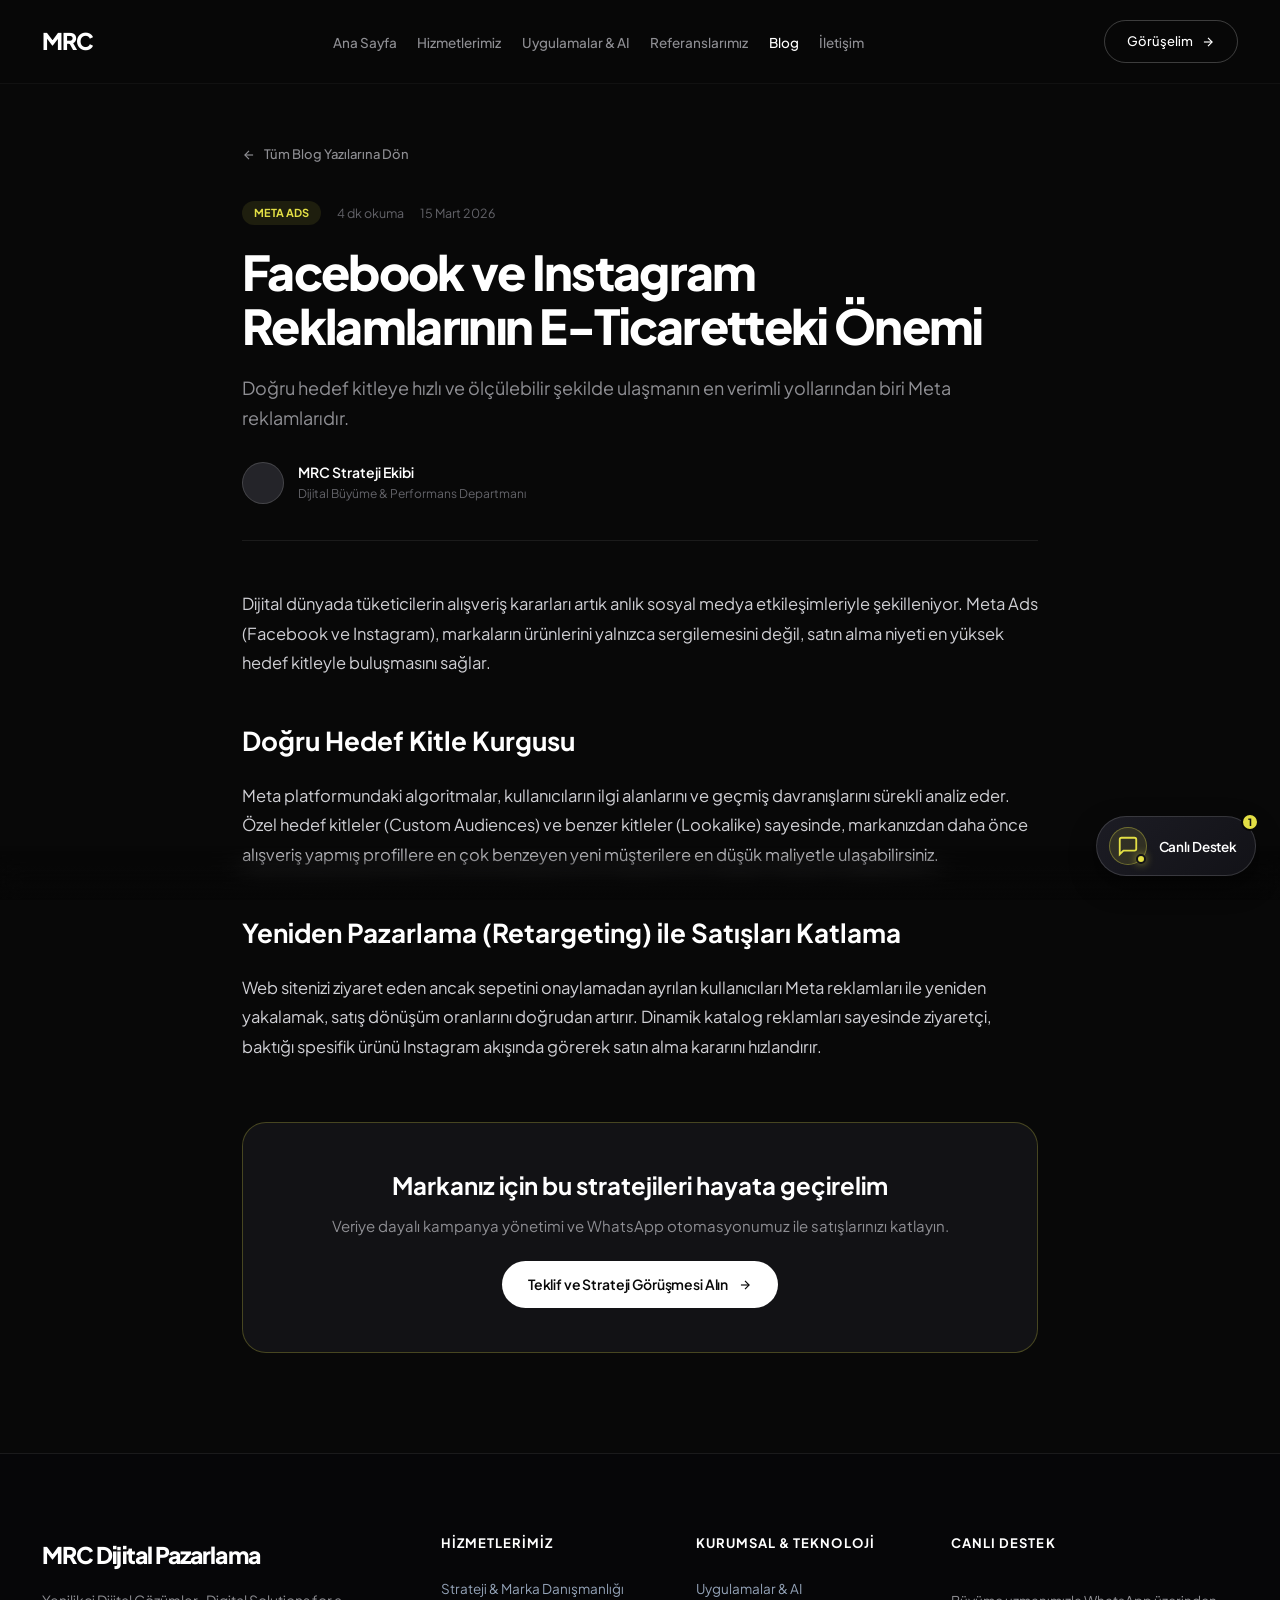
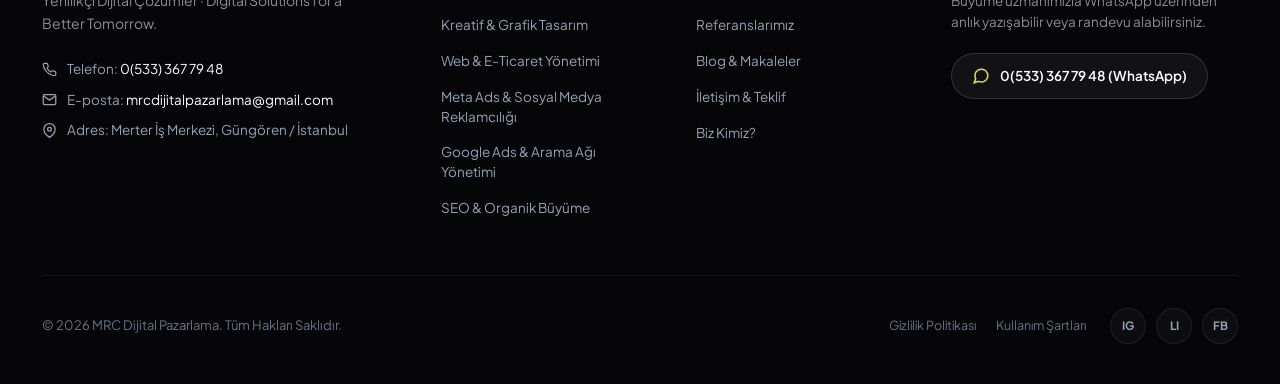
==== blog-detay.html @ 801fc0c1 "chore: publish agency preview build" ====
<!DOCTYPE html>
<html lang="tr">
<head>
  <meta charset="UTF-8">
  <meta name="viewport" content="width=device-width, initial-scale=1.0">
  <title>Blog Detay | MRC Dijital Pazarlama</title>
  <meta name="description" content="MRC Dijital Pazarlama uzman analizleri ve rehberi.">
  <link rel="icon" href="https://cdn.qukasoft.com/f/412761/cG96WmFtNG0vcUp3ZUdFOVU1NG5hQT09/l/favicon-4091739-sw50sh50.webp">

  <!-- Google Fonts -->
  <link rel="preconnect" href="https://fonts.googleapis.com">
  <link rel="preconnect" href="https://fonts.gstatic.com" crossorigin>
  <link href="https://fonts.googleapis.com/css2?family=Plus+Jakarta+Sans:wght@300;400;500;600;700;800&family=Space+Grotesk:wght@500;600;700&display=swap" rel="stylesheet">

  <script type="module" crossorigin src="./assets/data-store-DvxqMFlW.js"></script>
  <script type="module" crossorigin src="./assets/chat-widget-3o8VH0E1.js"></script>
  <link rel="stylesheet" crossorigin href="./assets/chat-widget-BWJwFEwq.css">
</head>
<body>

  <!-- Header -->
  <header class="site-header" id="header">
    <div class="header-container">
      <a href="./index.html" class="brand-logo">
        <span class="logo-text">MRC</span>
      </a>

      <nav class="nav-menu">
        <ul class="nav-list">
          <li><a href="./index.html" class="nav-link">Ana Sayfa</a></li>
          <li><a href="./hizmetler.html" class="nav-link">Hizmetlerimiz</a></li>
          <li><a href="./uygulamalar.html" class="nav-link">Uygulamalar & AI</a></li>
          <li><a href="./referanslar.html" class="nav-link">Referanslarımız</a></li>
          <li><a href="./blog.html" class="nav-link active">Blog</a></li>
          <li><a href="./iletisim.html" class="nav-link">İletişim</a></li>
        </ul>
      </nav>

      <div class="header-actions">
        <a href="./iletisim.html" class="btn-pill-outline">
          <span>Görüşelim</span>
          <svg class="icon-arrow" width="14" height="14" viewBox="0 0 24 24" fill="none" stroke="currentColor" stroke-width="2">
            <line x1="5" y1="12" x2="19" y2="12"></line>
            <polyline points="12 5 19 12 12 19"></polyline>
          </svg>
        </a>

        <button class="mobile-toggle-btn" id="mobileToggleBtn" aria-label="Menü">
          <span></span><span></span>
        </button>
      </div>
    </div>

    <!-- Mobile Drawer -->
    <div class="mobile-nav-drawer" id="mobileDrawer">
      <ul class="mobile-nav-list">
        <li><a href="./index.html" class="mobile-nav-link">Ana Sayfa</a></li>
        <li><a href="./hizmetler.html" class="mobile-nav-link">Hizmetlerimiz</a></li>
        <li><a href="./uygulamalar.html" class="mobile-nav-link">Uygulamalar & AI</a></li>
        <li><a href="./referanslar.html" class="mobile-nav-link">Referanslarımız</a></li>
        <li><a href="./blog.html" class="mobile-nav-link active">Blog</a></li>
        <li><a href="./iletisim.html" class="mobile-nav-link">İletişim</a></li>
      </ul>
      <div class="mobile-drawer-footer">
        <a href="tel:+905333677948" class="btn-pill-solid w-full">0(533) 367 79 48</a>
      </div>
    </div>
  </header>

  <main>
    <article class="blog-detail-article">
      <div class="site-container narrow">
        <a href="./blog.html" class="back-link">
          <svg width="14" height="14" viewBox="0 0 24 24" fill="none" stroke="currentColor" stroke-width="2">
            <line x1="19" y1="12" x2="5" y2="12"></line>
            <polyline points="12 19 5 12 12 5"></polyline>
          </svg>
          <span>Tüm Blog Yazılarına Dön</span>
        </a>

        <div class="article-header">
          <div class="article-meta-top">
            <span class="article-category-badge" id="artCategory">Kategori</span>
            <span class="article-read-time" id="artReadTime">5 dk okuma</span>
            <span class="article-date" id="artDate">Tarih</span>
          </div>

          <h1 class="article-title" id="artTitle">Makale Başlığı Yükleniyor...</h1>
          <p class="article-lead" id="artSummary"></p>

          <div class="article-author-bar">
            <div class="author-avatar av-user-2"></div>
            <div>
              <div class="author-name" id="artAuthor">MRC Ekibi</div>
              <div class="author-role">Dijital Büyüme & Performans Departmanı</div>
            </div>
          </div>
        </div>

        <div class="article-body-content" id="artContent">
          <!-- Populated from DataStore -->
        </div>

        <div class="article-footer-cta">
          <h3>Markanız için bu stratejileri hayata geçirelim</h3>
          <p>Veriye dayalı kampanya yönetimi ve WhatsApp otomasyonumuz ile satışlarınızı katlayın.</p>
          <a href="./iletisim.html" class="btn-pill-solid">
            <span>Teklif ve Strateji Görüşmesi Alın</span>
            <svg class="icon-arrow" width="14" height="14" viewBox="0 0 24 24" fill="none" stroke="currentColor" stroke-width="2">
              <line x1="5" y1="12" x2="19" y2="12"></line>
              <polyline points="12 5 19 12 12 19"></polyline>
            </svg>
          </a>
        </div>
      </div>
    </article>
  </main>

  <!-- Footer -->
  <footer class="site-footer">
    <div class="site-container">
      <div class="footer-top-row">
        <div class="footer-brand">
          <div class="footer-logo">MRC</div>
          <p class="footer-tagline">Yenilikçi Dijital Çözümler · Digital Solutions for a Better Tomorrow.</p>
        </div>

        <ul class="footer-nav">
          <li><a href="./index.html">Ana Sayfa</a></li>
          <li><a href="./hizmetler.html">Hizmetlerimiz</a></li>
          <li><a href="./referanslar.html">Referanslar</a></li>
          <li><a href="./blog.html">Blog</a></li>
          <li><a href="./iletisim.html">İletişim</a></li>
        </ul>

        <div class="footer-socials">
          <a href="mailto:mrcdijitalpazarlama@gmail.com" class="social-icon" aria-label="E-Posta">
            <svg width="15" height="15" viewBox="0 0 24 24" fill="none" stroke="currentColor" stroke-width="2">
              <path d="M4 4h16c1.1 0 2 .9 2 2v12c0 1.1-.9 2-2 2H4c-1.1 0-2-.9-2-2V6c0-1.1.9-2 2-2z"></path>
              <polyline points="22,6 12,13 2,6"></polyline>
            </svg>
          </a>
          <a href="https://api.whatsapp.com/send/?phone=905333677948" target="_blank" rel="noopener" class="social-icon" aria-label="WhatsApp">
            <svg width="15" height="15" viewBox="0 0 24 24" fill="currentColor">
              <path d="M12.04 2c-5.46 0-9.91 4.45-9.91 9.91 0 1.75.46 3.45 1.32 4.95L2.05 22l5.25-1.38c1.45.79 3.08 1.21 4.74 1.21 5.46 0 9.91-4.45 9.91-9.91 0-2.65-1.03-5.14-2.9-7.01A9.816 9.816 0 0 0 12.04 2m.01 1.67c2.2 0 4.26.86 5.82 2.42a8.196 8.196 0 0 1 2.41 5.83c0 4.54-3.7 8.24-8.24 8.24-1.48 0-2.93-.4-4.2-1.15l-.3-.18-3.12.82.83-3.04-.2-.31a8.19 8.19 0 0 1-1.26-4.38c0-4.54 3.7-8.24 8.24-8.24m4.52 11.66c-.25-.13-1.47-.72-1.7-.81-.23-.08-.39-.13-.56.13-.17.25-.64.81-.79.97-.14.17-.29.19-.54.06-.25-.13-1.06-.39-2.02-1.25-.75-.67-1.26-1.5-1.4-1.75-.15-.25-.02-.39.11-.51.11-.11.25-.29.37-.44.13-.14.17-.25.25-.42.08-.17.04-.31-.02-.44-.06-.13-.56-1.35-.77-1.85-.2-.49-.41-.42-.56-.43h-.48c-.17 0-.44.06-.67.31-.23.25-.88.86-.88 2.1 0 1.24.9 2.44 1.03 2.61.13.17 1.77 2.71 4.3 3.8.6.26 1.07.42 1.44.54.61.19 1.16.17 1.6.1 1.48-.22 2.38-1.52 2.38-2.61 0-1.1-.9-2.18-1.02-2.31"/>
            </svg>
          </a>
        </div>
      </div>

      <div class="footer-bottom-row">
        <div class="footer-copyright">
          © 2026 MRC Dijital Pazarlama. Tüm Hakları Saklıdır.
        </div>
        <div class="footer-legal">
          <a href="./sayfa.html?s=gizlilik-politikasi">Gizlilik Politikası</a>
          <a href="./sayfa.html?s=kullanim-kosullari">Kullanım Koşulları</a>
          <a href="./sayfa.html?s=kvkk-aydinlatma">KVKK Aydınlatma</a>
        </div>
      </div>
    </div>
  </footer>

</body>
</html>
---- assets/chat-widget-BWJwFEwq.css ----
:root{--bg-black:#080808;--bg-surface:#0e0e11;--bg-card:#121215;--bg-card-hover:#16161a;--border-subtle:#ffffff14;--border-card:#ffffff12;--border-hover:#ffffff38;--text-pure:#fff;--text-primary:#f2f2f5;--text-muted:#8e8e93;--text-dim:#636369;--text-kicker:#7d7d85;--accent-yellow:#e3df45;--accent-whatsapp:#e3df45;--font-main:"Plus Jakarta Sans", -apple-system, BlinkMacSystemFont, "Segoe UI", Roboto, sans-serif;--font-mono:"Space Grotesk", monospace;--container-max:1260px;--container-pad:32px;--header-height:84px}*,:before,:after{box-sizing:border-box;margin:0;padding:0}html{font-family:var(--font-main);background-color:var(--bg-black);color:var(--text-primary);scroll-behavior:smooth;-webkit-font-smoothing:antialiased;-moz-osx-font-smoothing:grayscale;font-size:16px;line-height:1.5}[id]{scroll-margin-top:calc(var(--header-height) + 28px)}body{background-color:var(--bg-black);min-height:100vh;overflow-x:hidden}img,svg{max-width:100%;display:block}a{color:inherit;text-decoration:none;transition:color .2s,opacity .2s,border-color .2s}button{cursor:pointer;background:0 0;border:none;font-family:inherit}ul,ol{list-style:none}.site-container{width:100%;max-width:var(--container-max);padding-left:var(--container-pad);padding-right:var(--container-pad);margin-left:auto;margin-right:auto}.site-container.narrow{max-width:860px}.section{padding-top:100px;padding-bottom:100px;position:relative}.section-kicker{letter-spacing:.15em;text-transform:uppercase;color:var(--text-kicker);margin-bottom:16px;font-size:11px;font-weight:700;display:block}.section-title{letter-spacing:-.035em;color:var(--text-pure);font-size:52px;font-weight:700;line-height:1.06}.section-head-split{justify-content:space-between;align-items:flex-start;gap:48px;margin-bottom:56px;display:flex}.section-head-split .head-left{flex:1;max-width:620px}.section-head-split .head-right{flex-direction:column;flex:0 0 380px;align-items:flex-start;gap:20px;display:flex}.section-head-split .head-right.align-end{text-align:right;align-items:flex-end}.head-description{color:var(--text-muted);font-size:15px;line-height:1.65}.btn-pill-solid{background-color:var(--text-pure);color:var(--bg-black);letter-spacing:-.01em;border-radius:999px;align-items:center;gap:10px;padding:13px 26px;font-size:14px;font-weight:600;transition:transform .2s,background-color .2s,box-shadow .2s;display:inline-flex}.btn-pill-solid:hover{background-color:#e5e5e8;transform:translateY(-1px)}.btn-pill-outline{border:1px solid var(--border-hover);color:var(--text-pure);background-color:#0000;border-radius:999px;align-items:center;gap:8px;padding:11px 22px;font-size:13px;font-weight:500;transition:border-color .2s,background-color .2s,color .2s;display:inline-flex}.btn-pill-outline:hover,.btn-pill-outline.active{border-color:var(--text-pure);background-color:#ffffff0f}.btn-pill-outline.btn-sm{padding:9px 18px;font-size:12.5px}.w-full{justify-content:center;width:100%}.icon-arrow{transition:transform .2s}.btn-pill-solid:hover .icon-arrow,.btn-pill-outline:hover .icon-arrow{transform:translate(3px)}.slider-arrows{gap:10px;display:flex}.btn-arrow{border:1px solid var(--border-subtle);width:38px;height:38px;color:var(--text-primary);background-color:#ffffff05;border-radius:50%;justify-content:center;align-items:center;transition:border-color .2s,background-color .2s;display:flex}.btn-arrow:hover{border-color:var(--border-hover);background-color:#ffffff14}.site-header{z-index:1000;height:var(--header-height);-webkit-backdrop-filter:blur(14px);background-color:#080808d9;border-bottom:1px solid #ffffff0a;align-items:center;display:flex;position:fixed;top:0;left:0;right:0}.header-container{width:100%;max-width:var(--container-max);padding:0 var(--container-pad);justify-content:space-between;align-items:center;gap:20px;margin:0 auto;display:flex}.brand-logo{flex-shrink:0;align-items:center;display:flex}.logo-text{letter-spacing:-.04em;color:var(--text-pure);white-space:nowrap;font-size:23px;font-weight:800}.nav-menu{flex-shrink:1;align-items:center;min-width:0;display:flex}.nav-list{flex-wrap:nowrap;align-items:center;gap:clamp(12px,1.6vw,28px);margin:0;padding:0;list-style:none;display:flex}.nav-link{color:var(--text-muted);white-space:nowrap;align-items:center;font-size:13.5px;font-weight:500;line-height:1.2;transition:color .2s;display:inline-flex}.nav-link:hover,.nav-link.active{color:var(--text-pure)}.header-actions{white-space:nowrap;flex-shrink:0;align-items:center;gap:14px;display:flex}.admin-quick-badge{color:var(--accent-yellow);letter-spacing:.02em;background-color:#e3df4514;border:1px solid #e3df4540;border-radius:999px;align-items:center;gap:6px;padding:8px 14px;font-size:12px;font-weight:600;transition:all .2s;display:inline-flex}.admin-quick-badge:hover{background-color:var(--accent-yellow);color:#111;transform:translateY(-1px)}.admin-footer-link{font-weight:600;color:var(--accent-yellow)!important}.mobile-toggle-btn{flex-direction:column;gap:5px;width:32px;height:32px;padding:6px 4px;display:none}.mobile-toggle-btn span{background-color:var(--text-pure);border-radius:2px;width:100%;height:2px;transition:transform .2s}.mobile-nav-drawer{top:var(--header-height);border-bottom:1px solid var(--border-subtle);padding:24px var(--container-pad) 32px;background-color:#0c0c0f;display:none;position:fixed;left:0;right:0}.mobile-nav-drawer.open{display:block}.mobile-nav-list{flex-direction:column;gap:18px;margin-bottom:24px;display:flex}.mobile-nav-link{color:var(--text-primary);font-size:16px;font-weight:500}.text-accent{color:var(--accent-yellow)!important}.subpage-hero{margin-top:var(--header-height);border-bottom:1px solid var(--border-subtle);background:radial-gradient(circle at 100% 0,#e3df450a,#0000 30%),linear-gradient(#09090b 0%,#080808 100%);padding-top:80px;padding-bottom:60px}.subpage-title{letter-spacing:-.035em;color:var(--text-pure);margin-bottom:20px;font-size:64px;font-weight:700;line-height:1.05}.subpage-lead{color:var(--text-muted);max-width:680px;font-size:18px;line-height:1.65}.hero-section{min-height:calc(100vh - var(--header-height));margin-top:var(--header-height);align-items:center;padding-top:60px;padding-bottom:80px;display:flex;position:relative;overflow:hidden}.hero-grid{grid-template-columns:1.15fr 1fr;align-items:center;gap:40px;width:100%;display:grid}.hero-content{z-index:5;max-width:580px;position:relative}.hero-headline{letter-spacing:-.04em;color:var(--text-pure);margin-bottom:24px;font-size:82px;font-weight:700;line-height:1.01}.headline-bold{font-weight:800}.hero-description{color:var(--text-muted);max-width:480px;margin-bottom:34px;font-size:16px;line-height:1.68}.hero-actions{flex-wrap:wrap;align-items:center;gap:16px;margin-bottom:44px;display:flex}.hero-trust{align-items:center;gap:16px;display:flex}.trust-avatars{align-items:center;display:flex}.avatar{border:2px solid var(--bg-black);background-color:#242429;background-position:50%;background-size:cover;border-radius:50%;width:32px;height:32px;margin-right:-8px}.av-1{background-image:url(https://images.unsplash.com/photo-1534528741775-53994a69daeb?w=100&auto=format&fit=crop&q=80)}.av-2{background-image:url(https://images.unsplash.com/photo-1507003211169-0a1dd7228f2d?w=100&auto=format&fit=crop&q=80)}.av-3{background-image:url(https://images.unsplash.com/photo-1517841905240-472988babdf9?w=100&auto=format&fit=crop&q=80)}.av-count{color:var(--text-pure);background-color:#1e1e24;justify-content:center;align-items:center;font-size:10px;font-weight:700;display:flex}.trust-text{color:var(--text-muted);font-size:12.5px;font-weight:400}.hero-visual-col{justify-content:center;align-items:center;display:flex;position:relative}.orbit-stage{justify-content:center;align-items:center;width:520px;height:520px;display:flex;position:relative}.sculpture-wrapper{z-index:2;border-radius:50%;width:360px;height:360px;position:relative;overflow:hidden;box-shadow:0 0 80px #000000e6}.sculpture-img{object-fit:cover;width:100%;height:100%;transform:scale(1.05)}.orbit-svg{pointer-events:none;z-index:3;width:100%;height:100%;position:absolute;top:0;left:0}.orbit-node{z-index:4;align-items:center;gap:8px;display:flex;position:absolute}.node-dot{background-color:var(--text-pure);border-radius:50%;width:5px;height:5px;box-shadow:0 0 8px #ffffffe6}.node-label{letter-spacing:.12em;color:#ffffffd9;text-transform:uppercase;font-size:10.5px;font-weight:600}.node-strategy{top:14%;left:10%}.node-design{top:12%;right:14%}.node-technology{bottom:30%;right:2%}.node-growth{bottom:12%;left:18%}.scroll-indicator{flex-direction:column;align-items:center;gap:12px;display:flex;position:absolute;bottom:40px;right:-24px}.scroll-text{writing-mode:vertical-rl;letter-spacing:.25em;color:var(--text-dim);text-transform:uppercase;font-size:9.5px}.scroll-line{background:linear-gradient(to bottom, var(--text-dim), transparent);width:1px;height:48px}.services-section{background:radial-gradient(at 50% 0,#6366f114 0%,#0000 60%),linear-gradient(#070709 0%,#121319 25%,#181923 60%,#0f1015 100%);border-top:1px solid #ffffff12}.cards-grid-4{grid-template-columns:repeat(4,1fr);gap:20px;display:grid}.service-card{background-color:var(--bg-card);border:1px solid var(--border-card);color:inherit;cursor:pointer;border-radius:18px;flex-direction:column;padding:32px 26px;text-decoration:none;transition:transform .2s,border-color .2s,background-color .2s,box-shadow .2s;display:flex}.service-card:hover{background-color:var(--bg-card-hover);border-color:#e3df4559;transform:translateY(-4px);box-shadow:0 16px 32px #00000073}.service-card:hover .service-card-link{color:var(--accent-yellow)}.service-icon-box{width:44px;height:44px;color:var(--text-pure);background-color:#ffffff0a;border:1px solid #ffffff14;border-radius:12px;justify-content:center;align-items:center;margin-bottom:24px;display:flex}.service-card-title{letter-spacing:-.02em;color:var(--text-pure);margin-bottom:12px;font-size:19px;font-weight:600}.service-card-desc{color:var(--text-muted);flex-grow:1;margin-bottom:28px;font-size:13.5px;line-height:1.6}.service-card-link{color:var(--text-pure);align-items:center;gap:6px;font-size:13px;font-weight:600;display:inline-flex}.service-card-link svg{transition:transform .2s}.service-card:hover .service-card-link svg{transform:translate(3px)}.services-full-section{border-top:1px solid var(--border-subtle);padding:100px 0}.services-list-container{grid-template-columns:repeat(2,1fr);gap:28px;margin-top:48px;display:grid}.service-full-card{background:linear-gradient(#131318 0%,#0d0d10 100%);border:1px solid #ffffff14;border-radius:24px;flex-direction:column;padding:40px 36px;transition:border-color .3s cubic-bezier(.16,1,.3,1),transform .3s cubic-bezier(.16,1,.3,1),box-shadow .3s;display:flex;position:relative;overflow:hidden}.service-full-card:before{content:"";background:linear-gradient(90deg,#0000,#ffffff26,#0000);height:1px;position:absolute;top:0;left:0;right:0}.service-full-card:hover{border-color:#ffffff38;transform:translateY(-4px);box-shadow:0 24px 48px #00000080}.service-full-header{justify-content:space-between;align-items:flex-start;gap:16px;margin-bottom:18px;display:flex}.service-title-wrap{flex-direction:column;display:flex}.service-num-badge{font-family:var(--font-heading);color:#ffffff4d;letter-spacing:.04em;background:#ffffff08;border:1px solid #ffffff0f;border-radius:999px;flex-shrink:0;padding:6px 14px;font-size:16px;font-weight:700}.service-category-tag{letter-spacing:.08em;color:var(--accent-yellow);text-transform:uppercase;margin-bottom:8px;font-size:11px;font-weight:700}.service-full-title{font-family:var(--font-heading);letter-spacing:-.02em;color:var(--text-pure);font-size:26px;font-weight:700;line-height:1.25}.service-full-desc{color:var(--text-muted);flex-grow:1;margin-bottom:24px;font-size:14.5px;line-height:1.68}.service-features-list{border-top:1px solid #ffffff0f;border-bottom:1px solid #ffffff0f;flex-direction:column;gap:12px;margin-bottom:28px;padding:20px 0;display:flex}.service-feature-item{color:var(--text-primary);align-items:center;gap:12px;font-size:13.5px;display:flex}.service-feature-item svg{color:var(--accent-yellow);background:#e3df451a;border:1px solid #e3df4540;border-radius:50%;flex-shrink:0;padding:2px}.service-card-footer{justify-content:flex-start;align-items:center;margin-top:auto;display:flex}@media (width<=900px){.services-list-container{grid-template-columns:1fr;gap:20px}.service-full-card{padding:32px 24px}}.app-spotlight-section{background:radial-gradient(#e3df4509 0%,#0000 70%),linear-gradient(#0f1015 0%,#151620 50%,#0d0e12 100%);border-top:1px solid #ffffff0f}.app-spotlight-card{background:linear-gradient(135deg,#16161cf2 0%,#0e0e12f2 100%);border:1px solid #e3df4540;border-radius:28px;grid-template-columns:1.2fr 1fr;align-items:center;gap:56px;padding:60px 52px;display:grid;position:relative;overflow:hidden;box-shadow:0 20px 60px #0009}.app-spotlight-card:before{content:"";pointer-events:none;background:radial-gradient(circle,#e3df451f,#0000 70%);border-radius:50%;width:340px;height:340px;position:absolute;top:-120px;right:-120px}.app-spotlight-badge{letter-spacing:.12em;color:var(--accent-yellow);background:#e3df451a;border:1px solid #e3df454d;border-radius:999px;margin-bottom:20px;padding:6px 14px;font-size:11px;font-weight:700;display:inline-block}.app-spotlight-title{letter-spacing:-.03em;color:var(--text-pure);margin-bottom:20px;font-size:42px;font-weight:700;line-height:1.1}.app-spotlight-desc{color:#a4a4ac;margin-bottom:28px;font-size:15.5px;line-height:1.7}.app-spotlight-highlights{grid-template-columns:repeat(2,1fr);gap:12px;margin-bottom:36px;display:grid}.highlight-chip{color:var(--text-primary);background-color:#ffffff0a;border:1px solid #ffffff0f;border-radius:10px;padding:10px 14px;font-size:13px;font-weight:500}.app-spotlight-actions{flex-wrap:wrap;align-items:center;gap:16px;display:flex}.app-switcher-tabs{flex-wrap:wrap;justify-content:center;align-items:center;gap:12px;margin-bottom:36px;display:flex}.app-tab-btn{color:var(--text-muted);font-family:var(--font-heading);cursor:pointer;background:#ffffff0a;border:1px solid #ffffff17;border-radius:999px;align-items:center;gap:8px;padding:12px 24px;font-size:14px;font-weight:600;transition:all .25s;display:flex}.app-tab-btn:hover{color:#fff;background:#ffffff14;border-color:#fff3}.app-tab-btn.active{border-color:var(--accent-yellow);color:#fff;background:linear-gradient(135deg,#6366f140,#e3df452e);box-shadow:0 4px 20px #e3df4526}.kabin-preview-layout{grid-template-columns:1fr 1fr;align-items:center;gap:18px;display:grid}.kabin-model-display{background:#000;border:1px solid #ffffff1a;border-radius:14px;position:relative;overflow:hidden}.kabin-badge-live{z-index:5;color:var(--accent-yellow);-webkit-backdrop-filter:blur(8px);backdrop-filter:blur(8px);background:#000000bf;border:1px solid #e3df4559;border-radius:6px;padding:4px 8px;font-size:10.5px;font-weight:700;position:absolute;top:10px;left:10px}.kabin-avatar-wrapper{height:220px;position:relative;overflow:hidden}.kabin-avatar-img{object-fit:cover;width:100%;height:100%}.kabin-scan-line{background:linear-gradient(90deg,#0000,#38bdf8,#0000);height:2px;animation:2.5s ease-in-out infinite alternate kabinScan;position:absolute;top:0;left:0;right:0;box-shadow:0 0 10px #38bdf8}@keyframes kabinScan{0%{top:5%}to{top:90%}}.kabin-fit-stats{color:#94a3b8;background:#121218f2;justify-content:space-between;align-items:center;padding:10px 12px;font-size:11px;display:flex}.kabin-verified-tag{color:#38bdf8;font-weight:700}.kabin-controls-display{flex-direction:column;display:flex}.kabin-label{letter-spacing:.08em;color:var(--accent-yellow);text-transform:uppercase;font-size:10px;font-weight:700}.kabin-feature-badges{flex-wrap:wrap;gap:6px;display:flex}.kabin-badge-pill{color:#e2e8f0;background:#ffffff0f;border:1px solid #ffffff1a;border-radius:6px;padding:3px 8px;font-size:11px}@media (width<=640px){.kabin-preview-layout{grid-template-columns:1fr}}.app-mockup-frame{background-color:#0b0b0e;border:1px solid #ffffff1f;border-radius:20px;overflow:hidden;box-shadow:0 24px 60px #000c}.app-mockup-header{background-color:#15151a;border-bottom:1px solid #ffffff0f;align-items:center;gap:8px;padding:14px 18px;display:flex}.app-dot{border-radius:50%;width:10px;height:10px}.app-dot.red{background-color:#ff5f56}.app-dot.yellow{background-color:#ffbd2e}.app-dot.green{background-color:#27c93f}.app-mockup-title{color:var(--text-dim);margin-left:8px;font-size:11.5px;font-weight:500}.app-mockup-body{flex-direction:column;gap:16px;padding:24px 20px;display:flex}.chat-item{display:flex}.chat-item.outgoing{justify-content:flex-end}.chat-bubble{color:#e5e5ea;background-color:#191920;border:1px solid #ffffff0d;border-radius:14px;max-width:82%;padding:14px 16px;font-size:13px;line-height:1.5}.chat-bubble.reply{color:#f2f2f5;background-color:#171722;border-color:#e3df4540}.chat-sender{color:var(--accent-yellow);margin-bottom:4px;font-size:10.5px;font-weight:700;display:block}.chat-bubble.reply .chat-sender{color:var(--accent-yellow)}.chat-system-meta{background-color:#e3df450f;border:1px dashed #e3df4559;border-radius:12px;padding:14px 16px}.meta-badge{color:var(--accent-yellow);margin-bottom:2px;font-size:10.5px;font-weight:700}.meta-amount{color:var(--text-pure);font-size:18px;font-weight:800}.meta-tag{color:#a0a0a8;font-size:11.5px}.app-deepdive-section{padding:20px 0 90px}.app-deepdive-card{background:radial-gradient(at 85% 0,#e3df4517 0%,#0000 60%),linear-gradient(145deg,#14141c 0%,#0a0a0e 100%);border:1px solid #e3df4540;border-radius:28px;padding:52px 48px;position:relative;overflow:hidden;box-shadow:0 24px 64px #0009}.app-deepdive-card:before{content:"";pointer-events:none;background:radial-gradient(circle,#e3df4514,#0000 70%);border-radius:50%;width:320px;height:320px;position:absolute;top:-100px;right:-100px}.app-deepdive-head{z-index:2;max-width:820px;margin-bottom:38px;position:relative}.app-deepdive-head .section-title{letter-spacing:-.02em;color:var(--text-pure);margin-bottom:16px;font-size:38px;font-weight:700;line-height:1.18}.app-deepdive-head .head-description{color:#a4a4ac;font-size:15.5px;line-height:1.7}.app-features-grid{z-index:2;grid-template-columns:repeat(3,1fr);gap:20px;margin-bottom:38px;display:grid;position:relative}.app-feature-box{background:#ffffff07;border:1px solid #ffffff14;border-radius:18px;flex-direction:column;padding:26px 22px;transition:transform .25s,border-color .25s,background-color .25s,box-shadow .25s;display:flex}.app-feature-box:hover{background:#e3df450a;border-color:#e3df4566;transform:translateY(-4px);box-shadow:0 12px 28px #0006}.feature-emoji{margin-bottom:14px;font-size:28px;line-height:1;display:inline-block}.feature-icon-badge{width:44px;height:44px;color:var(--accent-yellow);background:#e3df4514;border:1px solid #e3df4538;border-radius:12px;justify-content:center;align-items:center;margin-bottom:16px;transition:all .25s;display:flex}.app-feature-box:hover .feature-icon-badge{background:var(--accent-yellow);color:#111115;transform:scale(1.06)}.app-feature-box h3{color:var(--text-pure);letter-spacing:-.01em;margin-bottom:8px;font-size:16.5px;font-weight:700}.app-feature-box p{color:var(--text-muted);flex-grow:1;margin:0;font-size:13.5px;line-height:1.6}.app-deepdive-cta{z-index:2;border-top:1px solid #ffffff14;flex-wrap:wrap;align-items:center;gap:16px;padding-top:24px;display:flex;position:relative}@media (width<=960px){.app-features-grid{grid-template-columns:repeat(2,1fr)}.app-deepdive-card{padding:36px 28px}.app-deepdive-head .section-title{font-size:30px}}@media (width<=640px){.app-features-grid{grid-template-columns:1fr}.app-deepdive-card{padding:28px 20px}.app-deepdive-cta{flex-direction:column;align-items:stretch}.app-deepdive-cta a{text-align:center;justify-content:center}}.apps-controls-bar{flex-wrap:wrap;justify-content:space-between;align-items:center;gap:20px;margin-bottom:40px;display:flex}.apps-filter-bar{flex-wrap:wrap;align-items:center;gap:10px;display:flex}.apps-filter-btn{color:var(--text-muted);cursor:pointer;background:#ffffff0a;border:1px solid #ffffff1a;border-radius:999px;padding:8px 18px;font-family:inherit;font-size:13px;font-weight:600;transition:all .2s}.apps-filter-btn:hover{color:#fff;background:#ffffff17;border-color:#fff3}.apps-filter-btn.active{background:var(--text-pure);color:var(--bg-black);border-color:var(--text-pure);box-shadow:0 4px 14px #ffffff26}.apps-search-box{background:#ffffff0a;border:1px solid #ffffff1a;border-radius:999px;align-items:center;gap:10px;width:280px;padding:8px 18px;transition:border-color .2s,box-shadow .2s;display:flex}.apps-search-box:focus-within{border-color:var(--accent-yellow);box-shadow:0 0 0 3px #e3df451f}.apps-search-box input{color:#fff;background:0 0;border:none;outline:none;width:100%;font-family:inherit;font-size:13px}.apps-search-box input::placeholder{color:var(--text-dim)}.apps-minimal-grid{grid-template-columns:repeat(3,1fr);gap:28px;display:grid}.app-minimal-card{cursor:pointer;background:linear-gradient(160deg,#16161ccc 0%,#0d0d11f2 100%);border:1px solid #ffffff14;border-radius:22px;flex-direction:column;padding:30px 26px;transition:transform .3s cubic-bezier(.16,1,.3,1),border-color .3s,box-shadow .3s;display:flex;position:relative;overflow:hidden}.app-minimal-card:before{content:"";background:linear-gradient(90deg,#0000,#fff3,#0000);height:1px;position:absolute;top:0;left:0;right:0}.app-minimal-card:hover{border-color:#e3df4566;transform:translateY(-6px);box-shadow:0 20px 40px #0009,0 0 30px #e3df4514}.app-card-top-row{justify-content:space-between;align-items:center;margin-bottom:20px;display:flex}.app-card-icon-wrap{background:#ffffff0a;border:1px solid #ffffff1a;border-radius:14px;justify-content:center;align-items:center;width:48px;height:48px;font-size:22px;transition:transform .2s,background-color .2s;display:flex;box-shadow:0 4px 12px #0000004d}.app-minimal-card:hover .app-card-icon-wrap{background:#e3df451a;border-color:#e3df454d;transform:scale(1.08)}.app-card-badge{text-transform:uppercase;letter-spacing:.08em;color:var(--accent-yellow);white-space:nowrap;text-overflow:ellipsis;background:#e3df451a;border:1px solid #e3df4540;border-radius:999px;max-width:170px;padding:4px 10px;font-size:10.5px;font-weight:700;overflow:hidden}.app-hover-peek{-webkit-backdrop-filter:blur(14px);color:#cbd5e1;opacity:0;pointer-events:none;z-index:10;background:#0e0e14f7;border:1px solid #e3df4566;border-radius:12px;padding:11px 14px;font-size:11.5px;transition:all .25s cubic-bezier(.16,1,.3,1);position:absolute;bottom:70px;left:18px;right:18px;transform:translateY(8px);box-shadow:0 16px 36px #000000b3}.app-minimal-card:hover .app-hover-peek{opacity:1;transform:translateY(0)}.app-card-category{color:#64748b;text-transform:uppercase;letter-spacing:.06em;margin-bottom:6px;font-size:11px;font-weight:600;display:block}.app-card-title{font-family:var(--font-heading);color:#fff;letter-spacing:-.02em;margin-bottom:8px;font-size:22px;font-weight:700;line-height:1.25}.app-card-desc{color:#94a3b8;-webkit-line-clamp:3;-webkit-box-orient:vertical;flex-grow:1;margin-bottom:18px;font-size:13.5px;line-height:1.6;display:-webkit-box;overflow:hidden}.app-card-metric-pill{color:var(--accent-yellow);background:#e3df4514;border:1px solid #e3df4540;border-radius:999px;align-items:center;gap:6px;width:fit-content;margin-bottom:18px;padding:5px 11px;font-size:11.5px;font-weight:700;display:inline-flex}.app-card-feature-chips{flex-wrap:wrap;gap:6px;margin-bottom:22px;display:flex}.app-mini-chip{color:#cbd5e1;background:#ffffff0a;border:1px solid #ffffff14;border-radius:6px;padding:3px 8px;font-size:11px}.app-card-footer-row{border-top:1px solid #ffffff0f;justify-content:space-between;align-items:center;margin-top:auto;padding-top:16px;display:flex}.app-card-inspect-cta{color:#fff;align-items:center;gap:6px;font-size:13px;font-weight:600;transition:color .2s,transform .2s;display:inline-flex}.app-minimal-card:hover .app-card-inspect-cta{color:var(--accent-yellow);transform:translate(3px)}.app-card-quick-wa{width:32px;height:32px;color:var(--text-pure);background:#ffffff0d;border:1px solid #ffffff1f;border-radius:50%;justify-content:center;align-items:center;font-size:14px;text-decoration:none;transition:all .2s;display:flex}.app-card-quick-wa:hover{border-color:var(--accent-yellow);color:var(--accent-yellow);background:#e3df451f;transform:scale(1.08)}.apps-empty-state{text-align:center;color:var(--text-muted);background:#ffffff05;border:1px dashed #ffffff1a;border-radius:20px;grid-column:1/-1;padding:60px 20px}.mrc-campaign-popup-root{z-index:99999;-webkit-backdrop-filter:blur(14px);opacity:0;pointer-events:none;background:#000000d9;justify-content:center;align-items:center;padding:20px;transition:opacity .35s cubic-bezier(.16,1,.3,1);display:flex;position:fixed;inset:0}.mrc-campaign-popup-root.open{opacity:1;pointer-events:auto}.campaign-modal-dialog{background:linear-gradient(150deg,#181822 0%,#0d0d12 100%);border:1px solid #ffffff24;border-radius:26px;flex-direction:column;width:100%;max-width:560px;max-height:90vh;transition:transform .35s cubic-bezier(.16,1,.3,1);display:flex;position:relative;overflow:hidden;transform:translateY(24px)scale(.96);box-shadow:0 35px 90px #000000e6,0 0 50px #e3df4514}.mrc-campaign-popup-root.open .campaign-modal-dialog{transform:translateY(0)scale(1)}.campaign-close-btn{z-index:20;-webkit-backdrop-filter:blur(8px);backdrop-filter:blur(8px);color:#fff;cursor:pointer;background:#000000a6;border:1px solid #ffffff2e;border-radius:50%;justify-content:center;align-items:center;width:36px;height:36px;font-size:20px;line-height:1;transition:all .2s;display:flex;position:absolute;top:16px;right:16px}.campaign-close-btn:hover{background:#fff3;transform:scale(1.08)}.campaign-banner-media{background:#000;flex-shrink:0;width:100%;height:220px;position:relative;overflow:hidden}.campaign-banner-img{object-fit:cover;filter:brightness(.9)contrast(1.05);width:100%;height:100%}.campaign-banner-overlay{background:linear-gradient(#0000001a 0%,#0d0d12f2 100%);position:absolute;inset:0}.campaign-modal-body{flex-direction:column;padding:26px 30px 32px;display:flex;overflow-y:auto}.campaign-badge{color:var(--accent-yellow);text-transform:uppercase;letter-spacing:.08em;background:#e3df4524;border:1px solid #e3df4559;border-radius:999px;width:fit-content;margin-bottom:12px;padding:4px 12px;font-size:11px;font-weight:700;display:inline-block}.campaign-title{color:#fff;letter-spacing:-.025em;margin-bottom:12px;font-size:24px;font-weight:800;line-height:1.22}.campaign-content{color:#a4a4ac;margin-bottom:22px;font-size:14px;line-height:1.65}.campaign-coupon-box{background:#e3df4514;border:1px dashed #e3df4573;border-radius:12px;justify-content:space-between;align-items:center;margin-bottom:22px;padding:12px 18px;display:flex}.coupon-label{color:var(--accent-yellow);text-transform:uppercase;letter-spacing:.05em;margin-bottom:2px;font-size:11px;font-weight:700}.coupon-code{font-family:var(--font-mono);color:#fff;letter-spacing:.08em;font-size:18px;font-weight:800}.coupon-copy-btn{color:#fff;cursor:pointer;background:#ffffff1a;border:1px solid #fff3;border-radius:8px;padding:8px 14px;font-size:12px;font-weight:600;transition:all .2s}.coupon-copy-btn:hover{background:var(--accent-yellow);color:#000}.campaign-actions-row{flex-wrap:wrap;align-items:center;gap:12px;display:flex}.campaign-custom-html-wrapper{color:#e2e8f0;padding:24px 28px}@media (width<=640px){.campaign-modal-dialog{max-height:94vh}.campaign-banner-media{height:170px}.campaign-modal-body{padding:20px 20px 24px}.campaign-title{font-size:20px}.campaign-actions-row{flex-direction:column;width:100%}.campaign-actions-row a{justify-content:center;width:100%}}.work-section{background:linear-gradient(#0d0e12 0%,#08080a 50%,#0c0d11 100%);border-top:1px solid #ffffff0d}.cards-grid-3{grid-template-columns:repeat(3,1fr);gap:24px;margin-bottom:60px;display:grid}.project-card{background-color:var(--bg-card);border:1px solid var(--border-card);border-radius:20px;flex-direction:column;padding:24px;transition:border-color .2s,transform .2s;display:flex}.project-card:hover{border-color:var(--border-hover);transform:translateY(-4px)}.project-card-header{justify-content:space-between;align-items:flex-start;margin-bottom:20px;display:flex}.project-category{color:var(--text-dim);text-transform:uppercase;letter-spacing:.05em;margin-bottom:4px;font-size:11px;font-weight:500;display:block}.project-title{letter-spacing:-.02em;color:var(--text-pure);font-size:22px;font-weight:700}.project-action-circle{border:1px solid var(--border-subtle);width:32px;height:32px;color:var(--text-pure);background-color:#ffffff08;border-radius:50%;justify-content:center;align-items:center;transition:background-color .2s,border-color .2s;display:flex}.project-card:hover .project-action-circle{background-color:var(--text-pure);color:var(--bg-black)}.project-media{background-color:#0b0b0d;border-radius:14px;width:100%;height:250px;margin-bottom:20px;overflow:hidden}.project-img{object-fit:cover;width:100%;height:100%;transition:transform .3s}.project-card:hover .project-img{transform:scale(1.03)}.project-caption{color:var(--text-muted);font-size:13.5px;line-height:1.55}.partner-ticker-wrapper{border-top:1px solid #ffffff0d;width:100%;margin-top:36px;padding-top:36px;position:relative;overflow:hidden;-webkit-mask-image:linear-gradient(90deg,#0000,#000 12% 88%,#0000);mask-image:linear-gradient(90deg,#0000,#000 12% 88%,#0000)}.partner-ticker-label{letter-spacing:.18em;text-align:center;color:var(--text-dim);text-transform:uppercase;margin-bottom:28px;font-size:10.5px;font-weight:700}.partner-slider-viewport{cursor:grab;-webkit-user-select:none;user-select:none;touch-action:pan-y;width:100%;display:flex;overflow:hidden}.partner-slider-viewport:active,.partner-slider-viewport.is-dragging{cursor:grabbing!important}.partner-logos-track{will-change:transform;flex-wrap:nowrap;align-items:center;gap:60px;width:max-content;animation:30s linear infinite partnerMarqueeSlide;display:flex}.partner-ticker-wrapper:hover .partner-logos-track{animation-play-state:paused}@keyframes partnerMarqueeSlide{0%{transform:translate(0)}to{transform:translate(-50%)}}.partner-logo{object-fit:contain;filter:grayscale()invert();opacity:.45;cursor:pointer;pointer-events:none;-webkit-user-drag:none;-webkit-user-select:none;user-select:none;flex-shrink:0;max-width:120px;height:34px;transition:opacity .25s,transform .25s}.partner-logo:hover{opacity:.95;transform:scale(1.05)}.filter-tabs-wrapper{flex-wrap:wrap;align-items:center;gap:10px;margin-bottom:44px;display:flex}.filter-tabs-wrapper.no-margin{margin-bottom:0}.filter-tab-btn{border:1px solid var(--border-subtle);color:var(--text-muted);background-color:#ffffff08;border-radius:999px;padding:9px 20px;font-size:13px;font-weight:500;transition:all .2s}.filter-tab-btn:hover,.filter-tab-btn.active{background-color:var(--text-pure);color:var(--bg-black);border-color:var(--text-pure)}.references-grid-4{grid-template-columns:repeat(4,1fr);gap:20px;margin-bottom:80px;display:grid}.ref-brand-card{background-color:var(--bg-card);border:1px solid var(--border-card);text-align:center;border-radius:18px;flex-direction:column;align-items:center;padding:34px 24px;transition:border-color .2s,transform .2s;display:flex}.ref-brand-card:hover{border-color:var(--border-hover);transform:translateY(-3px)}.ref-logo-box{justify-content:center;align-items:center;height:48px;margin-bottom:18px;display:flex}.ref-logo-box img{object-fit:contain;filter:grayscale()invert();opacity:.75;max-width:140px;max-height:100%;transition:opacity .2s}.ref-brand-card:hover .ref-logo-box img{opacity:1}.ref-brand-name{color:var(--text-pure);margin-bottom:4px;font-size:16px;font-weight:700}.ref-brand-category{color:var(--text-dim);font-size:12px}.case-card{background-color:var(--bg-card);border:1px solid var(--border-card);border-radius:20px;flex-direction:column;justify-content:space-between;padding:36px 30px;transition:border-color .2s,transform .2s;display:flex}.case-card:hover{border-color:var(--border-hover);transform:translateY(-4px)}.case-metric{color:var(--accent-yellow);letter-spacing:-.03em;margin-bottom:8px;font-size:52px;font-weight:800;line-height:1}.case-metric-label{text-transform:uppercase;letter-spacing:.08em;color:var(--text-dim);margin-bottom:24px;font-size:12px;font-weight:600}.case-title{color:var(--text-pure);letter-spacing:-.02em;margin-bottom:12px;font-size:21px;font-weight:700}.case-desc{color:var(--text-muted);margin-bottom:24px;font-size:14px;line-height:1.65}.case-tags{flex-wrap:wrap;gap:8px;display:flex}.case-tags span{color:#b0b0b8;background-color:#ffffff0a;border:1px solid #ffffff14;border-radius:6px;padding:4px 10px;font-size:11px}.blog-controls-bar{flex-wrap:wrap;justify-content:space-between;align-items:center;gap:24px;margin-bottom:48px;display:flex}.blog-search-box{background-color:var(--bg-card);border:1px solid var(--border-card);border-radius:999px;flex:0 0 320px;align-items:center;gap:12px;padding:10px 18px;display:flex}.blog-search-box input{color:var(--text-pure);background:0 0;border:none;outline:none;width:100%;font-size:13.5px}.blog-search-box input::placeholder,.blog-search-box svg{color:var(--text-dim)}.blog-card{background-color:var(--bg-card);border:1px solid var(--border-card);border-radius:20px;flex-direction:column;justify-content:space-between;padding:28px 26px;transition:border-color .2s,transform .2s;display:flex}.blog-card:hover{border-color:var(--border-hover);transform:translateY(-4px)}.blog-card-tag{letter-spacing:.1em;text-transform:uppercase;color:var(--accent-yellow);background-color:#e3df4514;border-radius:6px;margin-bottom:18px;padding:4px 10px;font-size:10.5px;font-weight:700;display:inline-block}.blog-card-title{color:var(--text-pure);letter-spacing:-.02em;margin-bottom:12px;font-size:21px;font-weight:700;line-height:1.3}.blog-card-excerpt{color:var(--text-muted);flex-grow:1;margin-bottom:24px;font-size:14px;line-height:1.65}.blog-card-meta{color:var(--text-dim);border-top:1px solid #ffffff0d;justify-content:space-between;align-items:center;padding-top:18px;font-size:12px;display:flex}.blog-detail-article{margin-top:var(--header-height);padding:60px 0 100px}.back-link{color:var(--text-muted);align-items:center;gap:8px;margin-bottom:36px;font-size:13px;font-weight:500;display:inline-flex}.back-link:hover{color:var(--text-pure)}.article-header{border-bottom:1px solid var(--border-subtle);margin-bottom:48px;padding-bottom:36px}.article-meta-top{align-items:center;gap:16px;margin-bottom:20px;display:flex}.article-category-badge{color:var(--accent-yellow);text-transform:uppercase;background-color:#e3df451a;border-radius:999px;padding:4px 12px;font-size:11px;font-weight:700}.article-read-time,.article-date{color:var(--text-dim);font-size:12.5px}.article-title{letter-spacing:-.035em;color:var(--text-pure);margin-bottom:20px;font-size:48px;font-weight:800;line-height:1.12}.article-lead{color:var(--text-muted);margin-bottom:28px;font-size:18px;line-height:1.7}.article-author-bar{align-items:center;gap:14px;display:flex}.article-body-content{color:#cfcfd4;font-size:16.5px;line-height:1.8}.article-body-content p{margin-bottom:24px}.article-body-content h3{color:var(--text-pure);margin:40px 0 16px;font-size:26px;font-weight:700}.article-footer-cta{background-color:var(--bg-card);text-align:center;border:1px solid #e3df4540;border-radius:24px;margin-top:60px;padding:44px}.article-footer-cta h3{color:var(--text-pure);margin-bottom:12px;font-size:24px}.article-footer-cta p{color:var(--text-muted);margin-bottom:24px;font-size:15px}.contact-layout-grid{grid-template-columns:1fr 1.3fr;gap:48px;display:grid}.contact-info-title{color:var(--text-pure);letter-spacing:-.02em;margin-bottom:14px;font-size:32px;font-weight:700}.contact-info-desc{color:var(--text-muted);margin-bottom:32px;font-size:15px;line-height:1.65}.contact-cards-stack{flex-direction:column;gap:16px;display:flex}.contact-channel-card{background-color:var(--bg-card);border:1px solid var(--border-card);border-radius:16px;align-items:center;gap:16px;padding:20px 22px;transition:all .2s;display:flex}.contact-channel-card:hover{border-color:var(--border-hover);transform:translate(4px)}.contact-channel-card.highlight-whatsapp{background:linear-gradient(135deg,#e3df450a 0%,#121216f2 100%);border-color:#e3df4547}.channel-icon-circle{width:44px;height:44px;color:var(--text-pure);background-color:#ffffff0a;border-radius:50%;justify-content:center;align-items:center;display:flex}.channel-icon-circle.whatsapp{color:var(--accent-yellow);background-color:#e3df451a}.channel-title{color:var(--text-pure);margin-bottom:2px;font-size:14.5px;font-weight:600}.channel-val{color:var(--text-muted);font-size:13px}.form-container-card{background-color:var(--bg-card);border:1px solid var(--border-card);border-radius:24px;padding:44px 38px}.form-card-title{color:var(--text-pure);margin-bottom:8px;font-size:24px;font-weight:700}.form-card-sub{color:var(--text-muted);margin-bottom:28px;font-size:14px}.mrc-interactive-form{flex-direction:column;gap:20px;display:flex}.form-row-2{grid-template-columns:1fr 1fr;gap:16px;display:grid}.form-field{flex-direction:column;gap:8px;display:flex}.form-field label{color:#cfcfd4;font-size:13px;font-weight:600}.req{color:var(--accent-yellow)}.form-field input,.form-field select,.form-field textarea{border:1px solid var(--border-card);width:100%;color:var(--text-pure);background-color:#0c0c0f;border-radius:12px;outline:none;padding:13px 16px;font-family:inherit;font-size:14px;transition:border-color .2s,box-shadow .2s}.form-field input:focus,.form-field select:focus,.form-field textarea:focus{border-color:var(--accent-yellow);box-shadow:0 0 0 3px #e3df451a}.budget-selector{grid-template-columns:repeat(4,1fr);gap:8px;display:grid}.budget-pill{cursor:pointer}.budget-pill input{display:none}.budget-pill span{text-align:center;border:1px solid var(--border-card);color:var(--text-muted);background-color:#0c0c0f;border-radius:10px;padding:10px 8px;font-size:12px;font-weight:600;transition:all .2s;display:block}.budget-pill input:checked+span{background-color:var(--text-pure);color:var(--bg-black);border-color:var(--text-pure)}.form-alert-msg{border-radius:12px;padding:14px 18px;font-size:13.5px;font-weight:500;display:none}.form-alert-msg.success{color:var(--accent-yellow);background-color:#e3df4514;border:1px solid #e3df454d;display:block}.stats-section{background:linear-gradient(#0c0d11 0%,#15161f 50%,#0a0a0e 100%);border-top:1px solid #ffffff0f;border-bottom:1px solid #ffffff0f;padding:56px 0}.stats-grid-4{grid-template-columns:repeat(4,1fr);gap:32px;display:grid}.stat-item{flex-direction:column;display:flex}.stat-number{letter-spacing:-.04em;color:var(--text-pure);font-feature-settings:"tnum";margin-bottom:12px;font-size:64px;font-weight:700;line-height:1}.stat-label{color:var(--text-muted);font-size:14px;font-weight:400}.process-section{background:radial-gradient(circle at 50% 30%,#ffffff05 0%,#0000 60%),linear-gradient(#0a0a0e 0%,#14151d 50%,#09090c 100%);border-top:1px solid #ffffff0d}.process-steps-grid{border-top:1px solid var(--border-subtle);grid-template-columns:repeat(4,1fr);gap:32px;padding-top:40px;display:grid}.step-card{flex-direction:column;display:flex}.step-num{color:var(--text-dim);font-size:16px;font-weight:600;font-family:var(--font-mono);margin-bottom:18px}.step-title{color:var(--text-pure);letter-spacing:-.02em;margin-bottom:12px;font-size:20px;font-weight:600}.step-desc{color:var(--text-muted);font-size:14px;line-height:1.62}.testimonials-section{background:linear-gradient(#09090c 0%,#121319 50%,#08080b 100%);border-top:1px solid #ffffff0d}.latest-blog-section{background:linear-gradient(#08080b 0%,#14151d 50%,#070709 100%);border-top:1px solid #ffffff0d}.testimonial-card{background-color:var(--bg-card);border:1px solid var(--border-card);border-radius:20px;flex-direction:column;justify-content:space-between;gap:28px;padding:36px 30px;transition:border-color .2s;display:flex}.testimonial-card:hover{border-color:var(--border-hover)}.testimonial-quote{color:#cfcfd4;font-size:15px;line-height:1.68}.testimonial-author{align-items:center;gap:14px;display:flex}.author-avatar{background-color:#242429;background-position:50%;background-size:cover;border:1px solid #ffffff26;border-radius:50%;width:42px;height:42px}.av-user-1{background-image:url(https://images.unsplash.com/photo-1544005313-94ddf0286df2?w=120&auto=format&fit=crop&q=80)}.av-user-2{background-image:url(https://images.unsplash.com/photo-1506794778202-cad84cf45f1d?w=120&auto=format&fit=crop&q=80)}.av-user-3{background-image:url(https://images.unsplash.com/photo-1500648767791-00dcc994a43e?w=120&auto=format&fit=crop&q=80)}.author-name{color:var(--text-pure);margin-bottom:2px;font-size:14px;font-weight:600}.author-role{color:var(--text-dim);font-size:12px}.cta-section{border-top:1px solid var(--border-subtle);align-items:center;min-height:480px;display:flex;position:relative;overflow:hidden}.cta-background-container{z-index:1;width:100%;height:100%;position:absolute;top:0;left:0}.cta-bg-img{object-fit:cover;object-position:center bottom;filter:brightness(.65)contrast(1.1);width:100%;height:100%}.cta-gradient-overlay{background:linear-gradient(180deg, var(--bg-black) 0%, #08080873 30%, #080808cc 85%, var(--bg-black) 100%);width:100%;height:100%;position:absolute;top:0;left:0}.cta-content-wrapper{z-index:3;justify-content:space-between;align-items:center;gap:48px;width:100%;padding-top:60px;padding-bottom:60px;display:flex;position:relative}.cta-left{flex:1;max-width:580px}.cta-title{letter-spacing:-.035em;color:var(--text-pure);font-size:58px;font-weight:700;line-height:1.05}.cta-right{flex-direction:column;flex:0 0 420px;gap:24px;display:flex}.cta-text{color:#c4c4c8;font-size:15.5px;line-height:1.65}.cta-buttons{flex-wrap:wrap;align-items:center;gap:16px;display:flex}.site-footer{z-index:10;color:#94a3b8;background-color:#060608;border-top:1px solid #ffffff14;padding:80px 0 40px;position:relative}.footer-grid-4{border-bottom:1px solid #ffffff0f;grid-template-columns:2.2fr 1.3fr 1.3fr 1.8fr;gap:48px;padding-bottom:56px;display:grid}.footer-brand-col{flex-direction:column;gap:16px;display:flex}.footer-brand-logo{font-family:var(--font-heading);color:#fff;letter-spacing:-.04em;font-size:26px;font-weight:800;text-decoration:none;display:inline-block}.footer-brand-tagline{color:var(--text-muted);max-width:320px;margin:0;font-size:14px;line-height:1.65}.footer-contact-details{flex-direction:column;gap:10px;margin-top:8px;font-size:13.5px;display:flex}.footer-contact-item{color:#94a3b8;align-items:center;gap:10px;display:flex}.footer-contact-item a{color:#fff;text-decoration:none;transition:color .2s}.footer-contact-item a:hover{color:var(--accent-yellow)}.footer-col-title{font-family:var(--font-heading);color:#fff;letter-spacing:.08em;text-transform:uppercase;margin-bottom:22px;font-size:13px;font-weight:700}.footer-links-list{flex-direction:column;gap:12px;margin:0;padding:0;list-style:none;display:flex}.footer-links-list a{color:#94a3b8;align-items:center;gap:6px;font-size:13.5px;text-decoration:none;transition:color .2s,transform .2s;display:inline-flex}.footer-links-list a:hover{color:#fff;transform:translate(3px)}.footer-support-col{flex-direction:column;gap:14px;display:flex}.footer-support-text{color:var(--text-muted);margin:0;font-size:13.5px;line-height:1.6}.footer-whatsapp-badge-btn{color:var(--text-pure);background:#ffffff0d;border:1px solid #ffffff24;border-radius:999px;align-items:center;gap:10px;width:fit-content;margin-top:6px;padding:12px 20px;font-size:13.5px;font-weight:600;text-decoration:none;transition:all .25s;display:inline-flex}.footer-whatsapp-badge-btn svg{color:var(--accent-yellow);transition:transform .2s}.footer-whatsapp-badge-btn:hover{color:var(--accent-yellow);background:#e3df4514;border-color:#e3df4559;transform:translateY(-2px);box-shadow:0 10px 25px #00000080}.footer-whatsapp-badge-btn:hover svg{transform:scale(1.1)}.footer-bottom-bar{flex-wrap:wrap;justify-content:space-between;align-items:center;gap:20px;padding-top:32px;display:flex}.footer-copy-text{color:#64748b;margin:0;font-size:13px}.footer-bottom-links{align-items:center;gap:24px;display:flex}.footer-social-icons{align-items:center;gap:10px;display:flex}.footer-social-btn{color:#94a3b8;background:#ffffff08;border:1px solid #ffffff14;border-radius:50%;justify-content:center;align-items:center;width:36px;height:36px;font-size:11.5px;font-weight:700;text-decoration:none;transition:all .2s;display:flex}.footer-social-btn:hover{border-color:var(--accent-yellow);color:var(--accent-yellow);background:#ffffff1a;transform:translateY(-2px)}.footer-legal-links{align-items:center;gap:20px;font-size:12.5px;display:flex}.footer-legal-links a{color:#64748b;text-decoration:none;transition:color .2s}.footer-legal-links a:hover{color:var(--text-pure)}@media (width<=1024px){.footer-grid-4{grid-template-columns:repeat(2,1fr);gap:40px}}@media (width<=640px){.footer-grid-4{grid-template-columns:1fr;gap:36px;padding-bottom:40px}.footer-bottom-bar{flex-direction:column;align-items:flex-start;gap:16px}}@media (width<=1280px){.hero-headline{font-size:72px}.section-title{font-size:46px}.subpage-title{font-size:52px}.cta-title{font-size:48px}.app-spotlight-title{font-size:36px}.orbit-stage{width:460px;height:460px}.sculpture-wrapper{width:320px;height:320px}}@media (width<=1120px){.nav-menu{display:none}.mobile-toggle-btn{display:flex}.hero-grid{text-align:center;grid-template-columns:1fr;gap:48px}.hero-content{flex-direction:column;align-items:center;max-width:100%;margin:0 auto;display:flex}.hero-headline{font-size:64px}.hero-description{max-width:540px}.scroll-indicator{display:none}.section-head-split{flex-direction:column;gap:20px}.section-head-split .head-right,.section-head-split .head-right.align-end{text-align:left;flex:auto;align-items:flex-start}.cards-grid-4{grid-template-columns:repeat(2,1fr)}.cards-grid-3{grid-template-columns:1fr;gap:20px}.process-steps-grid{grid-template-columns:repeat(2,1fr);gap:32px}.stats-grid-4{grid-template-columns:repeat(2,1fr);gap:40px}.app-spotlight-card{grid-template-columns:1fr;padding:40px 32px}.app-features-grid{grid-template-columns:1fr}.service-detailed-row{grid-template-columns:1fr;padding:32px 28px}.references-grid-4{grid-template-columns:repeat(2,1fr)}.contact-layout-grid{grid-template-columns:1fr}.cta-content-wrapper{flex-direction:column;align-items:flex-start}.cta-right{flex:auto;width:100%}.footer-top-row{flex-direction:column;align-items:flex-start;gap:28px}.footer-nav{flex-wrap:wrap;gap:18px 24px}}@media (width<=768px){:root{--container-pad:20px}.section{padding-top:70px;padding-bottom:70px}.hero-headline{font-size:48px}.section-title{font-size:34px}.subpage-title,.cta-title{font-size:36px}.orbit-stage{width:340px;height:340px}.sculpture-wrapper{width:240px;height:240px}.cards-grid-4,.process-steps-grid{grid-template-columns:1fr}.stat-number{font-size:48px}.form-row-2{grid-template-columns:1fr}.budget-selector{grid-template-columns:repeat(2,1fr)}.footer-bottom-row{flex-direction:column;align-items:flex-start;gap:16px}.footer-legal{flex-wrap:wrap;gap:16px}}@media (width<=390px){.hero-headline{font-size:38px}.section-title{font-size:28px}.subpage-title,.cta-title{font-size:30px}.stat-number{font-size:40px}.orbit-stage{width:290px;height:290px}.sculpture-wrapper{width:200px;height:200px}}.mrc-chat-root{z-index:9999;font-family:var(--font-body);position:fixed;bottom:24px;right:24px}.chat-popup-bubble{opacity:0;pointer-events:none;cursor:pointer;background:#16161d;border:1px solid #ffffff1f;border-radius:14px;justify-content:space-between;align-items:center;gap:10px;width:270px;padding:12px 14px;transition:all .3s cubic-bezier(.16,1,.3,1);display:flex;position:absolute;bottom:66px;right:0;transform:translateY(12px)scale(.95);box-shadow:0 10px 30px #00000080}.chat-popup-bubble.show{opacity:1;pointer-events:auto;transform:translateY(0)scale(1)}.chat-popup-bubble:after{content:"";background:#16161d;border-bottom:1px solid #ffffff1f;border-right:1px solid #ffffff1f;width:12px;height:12px;position:absolute;bottom:-6px;right:24px;transform:rotate(45deg)}.bubble-text{color:var(--text-pure);font-size:13px;font-weight:500;line-height:1.4}.bubble-close-btn{color:var(--text-muted);cursor:pointer;background:0 0;border:none;padding:2px 4px;font-size:16px;line-height:1}.bubble-close-btn:hover{color:#fff}.chat-trigger-btn{color:var(--text-pure);cursor:pointer;background:linear-gradient(135deg,#1c1c24 0%,#121217 100%);border:1px solid #ffffff24;border-radius:999px;align-items:center;gap:12px;padding:10px 18px 10px 12px;transition:transform .2s,border-color .2s,box-shadow .2s;display:flex;position:relative;box-shadow:0 10px 25px #00000080}.chat-trigger-btn:hover{border-color:#ffffff47;transform:translateY(-2px);box-shadow:0 14px 30px #0009}.trigger-avatar{width:38px;height:38px;color:var(--accent-yellow);background:#e3df451f;border:1px solid #e3df4559;border-radius:50%;justify-content:center;align-items:center;display:flex;position:relative}.online-indicator{background-color:var(--accent-yellow);border:2px solid #121217;border-radius:50%;width:10px;height:10px;position:absolute;bottom:0;right:0;box-shadow:0 0 8px #e3df4599}.trigger-text{letter-spacing:-.01em;font-size:13.5px;font-weight:600}.chat-badge-count{background:var(--accent-yellow);color:#111115;border:2px solid #080808;border-radius:50%;justify-content:center;align-items:center;width:18px;height:18px;font-size:10px;font-weight:800;display:flex;position:absolute;top:-4px;right:-4px}.chat-window-modal{overscroll-behavior:contain;opacity:0;pointer-events:none;background:#111116;border:1px solid #ffffff1f;border-radius:22px;flex-direction:column;width:380px;height:540px;transition:all .3s cubic-bezier(.16,1,.3,1);display:flex;position:absolute;bottom:70px;right:0;overflow:hidden;transform:translateY(20px)scale(.96);box-shadow:0 25px 60px #000000b3}.chat-window-modal.open{opacity:1;pointer-events:auto;transform:translateY(0)scale(1)}.chat-header{background:#ffffff05;border-bottom:1px solid #ffffff12;justify-content:space-between;align-items:center;padding:16px 20px;display:flex}.chat-header-user{align-items:center;gap:12px;display:flex}.chat-header-avatar{color:#fff;background:#1e1e26;border:1px solid #ffffff1a;border-radius:50%;justify-content:center;align-items:center;width:36px;height:36px;display:flex;position:relative}.header-dot{background-color:var(--accent-yellow);border:1.5px solid #111116;border-radius:50%;width:9px;height:9px;position:absolute;bottom:0;right:0;box-shadow:0 0 6px #e3df4599}.chat-agent-name{color:var(--text-pure);font-size:13.5px;font-weight:700}.chat-agent-status{color:var(--accent-yellow);opacity:.85;font-size:11px}.chat-header-close{color:var(--text-muted);cursor:pointer;background:0 0;border:none;padding:4px;font-size:20px;line-height:1}.chat-header-close:hover{color:#fff}.chat-messages-feed{overscroll-behavior:contain;flex-direction:column;flex:1;gap:14px;padding:18px;display:flex;overflow-y:auto}.chat-msg-row{align-items:flex-end;gap:10px;display:flex}.chat-msg-row.user{justify-content:flex-end}.msg-avatar{color:#fff;background:#2563eb;border-radius:50%;flex-shrink:0;justify-content:center;align-items:center;width:26px;height:26px;margin-bottom:4px;font-size:9px;font-weight:800;display:flex}.msg-bubble{border-radius:14px;max-width:82%;padding:12px 14px;font-size:13px;line-height:1.55;position:relative}.msg-bot{color:var(--text-primary);background:#1a1a22;border:1px solid #ffffff14;border-bottom-left-radius:4px}.msg-user{color:#fff;background:#2563eb;border-bottom-right-radius:4px}.msg-time{color:#fff6;text-align:right;margin-top:5px;font-size:10px}.msg-user .msg-time{color:#ffffffb3}.chat-inline-actions{flex-direction:column;gap:6px;margin-top:12px;display:flex}.btn-chat-action{background:var(--accent-yellow);color:#111115;text-align:center;cursor:pointer;border:none;border-radius:8px;justify-content:center;align-items:center;gap:6px;padding:9px 14px;font-size:12.5px;font-weight:700;text-decoration:none;transition:all .2s;display:inline-flex}.btn-chat-action:hover{color:#111115;background:#fff;transform:translateY(-1px)}.btn-chat-outline{color:var(--text-pure);text-align:center;background:#ffffff0a;border:1px solid #ffffff1f;border-radius:8px;padding:7px 12px;font-size:12px;font-weight:600;text-decoration:none;transition:all .2s;display:inline-block}.btn-chat-outline:hover{background:#ffffff14;border-color:#ffffff40}.chat-quick-chips{overscroll-behavior:contain;scrollbar-width:none;background:#ffffff03;border-top:1px solid #ffffff0d;gap:6px;padding:8px 14px;display:flex;overflow-x:auto}.site-bottom-blur-dock{pointer-events:none;z-index:950;-webkit-backdrop-filter:blur(14px);backdrop-filter:blur(14px);background:linear-gradient(#0000 0%,#08080833 50%,#080808bf 100%);height:54px;position:fixed;bottom:0;left:0;right:0;-webkit-mask-image:linear-gradient(#0000 0%,#000000d9 60%,#000 100%);mask-image:linear-gradient(#0000 0%,#000000d9 60%,#000 100%)}.chat-quick-chips::-webkit-scrollbar{display:none}.chip-btn{white-space:nowrap;color:var(--text-primary);cursor:pointer;background:#ffffff0a;border:1px solid #ffffff14;border-radius:999px;flex-shrink:0;padding:6px 12px;font-size:11.5px;font-weight:500;transition:all .2s}.chip-btn:hover{color:#fff;background:#ffffff1a;border-color:#fff3}.chip-btn.chip-accent{color:#a5b4fc;background:#6366f11f;border-color:#6366f14d;font-weight:600}.chip-btn.chip-accent:hover{color:#fff;background:#6366f140}.chat-input-bar{background:#15151c;border-top:1px solid #ffffff14;align-items:center;gap:8px;padding:12px 14px;display:flex}.chat-input-bar input{color:#fff;background:#0d0d12;border:1px solid #ffffff1a;border-radius:8px;outline:none;flex:1;padding:9px 12px;font-size:13px;transition:border-color .2s}.chat-input-bar input:focus{border-color:#6366f1}.chat-send-btn{color:#fff;cursor:pointer;background:#2563eb;border:none;border-radius:8px;justify-content:center;align-items:center;width:36px;height:36px;transition:background .2s;display:flex}.chat-send-btn:hover{background:#1d4ed8}@media (width<=440px){.chat-window-modal{width:calc(100vw - 32px);height:480px;right:-8px}}.hizmet-features-grid{grid-template-columns:repeat(4,1fr);gap:20px;width:100%;display:grid}.hizmet-feature-card{background:var(--bg-card);border:1px solid var(--border-card);border-radius:18px;flex-direction:column;height:100%;padding:28px 24px;transition:transform .2s,border-color .2s,background-color .2s,box-shadow .2s;display:flex}.hizmet-feature-card:hover{background-color:var(--bg-card-hover);border-color:#e3df454d;transform:translateY(-4px);box-shadow:0 16px 32px #0006}.hizmet-feature-top{justify-content:space-between;align-items:center;margin-bottom:18px;display:flex}.hizmet-feature-num{font-family:var(--font-heading);color:var(--accent-yellow);letter-spacing:-.02em;font-size:22px;font-weight:800}.hizmet-feature-badge{color:#94a3b8;letter-spacing:.08em;text-transform:uppercase;background:#ffffff0a;border-radius:6px;padding:3px 8px;font-size:10.5px;font-weight:700}.hizmet-feature-title{color:var(--text-pure);margin-bottom:10px;font-size:17px;font-weight:600;line-height:1.35}.hizmet-feature-desc{color:var(--text-muted);flex-grow:1;margin:0;font-size:13.5px;line-height:1.6}.process-steps-grid{grid-template-columns:repeat(4,1fr);gap:20px;width:100%;display:grid}.process-step-card{background:var(--bg-card);border:1px solid var(--border-card);border-radius:18px;flex-direction:column;height:100%;padding:28px 24px;transition:transform .2s,border-color .2s;display:flex}.process-step-card:hover{border-color:var(--border-hover);transform:translateY(-3px)}.process-step-num{font-family:var(--font-heading);margin-bottom:14px;font-size:26px;font-weight:800}.process-step-title{color:var(--text-pure);margin-bottom:10px;font-size:17px;font-weight:600;line-height:1.35}.process-step-desc{color:var(--text-muted);flex-grow:1;margin:0;font-size:13.5px;line-height:1.6}.references-grid-6{grid-template-columns:repeat(6,1fr);gap:16px;width:100%;display:grid}.ref-card-compact{background:var(--bg-card);border:1px solid var(--border-card);text-align:center;border-radius:16px;flex-direction:column;align-items:center;padding:24px 16px;transition:transform .2s,border-color .2s;display:flex}.ref-card-compact:hover{border-color:var(--border-hover);transform:translateY(-3px)}.ref-logo-box{justify-content:center;align-items:center;width:100%;height:48px;margin-bottom:12px;display:flex}.ref-logo-box img{object-fit:contain;opacity:.85;filter:brightness(0)invert();max-width:120px;max-height:38px;transition:opacity .2s}.ref-card-compact:hover .ref-logo-box img{opacity:1}.ref-name-compact{color:var(--text-pure);margin-bottom:3px;font-size:13px;font-weight:600}.ref-cat-compact{color:var(--text-dim);font-size:11px}@media (width<=1100px){.hizmet-features-grid,.process-steps-grid{grid-template-columns:repeat(2,1fr)}.references-grid-6{grid-template-columns:repeat(3,1fr)}}@media (width<=640px){.hizmet-features-grid,.process-steps-grid{grid-template-columns:1fr}.references-grid-6{grid-template-columns:repeat(2,1fr)}}
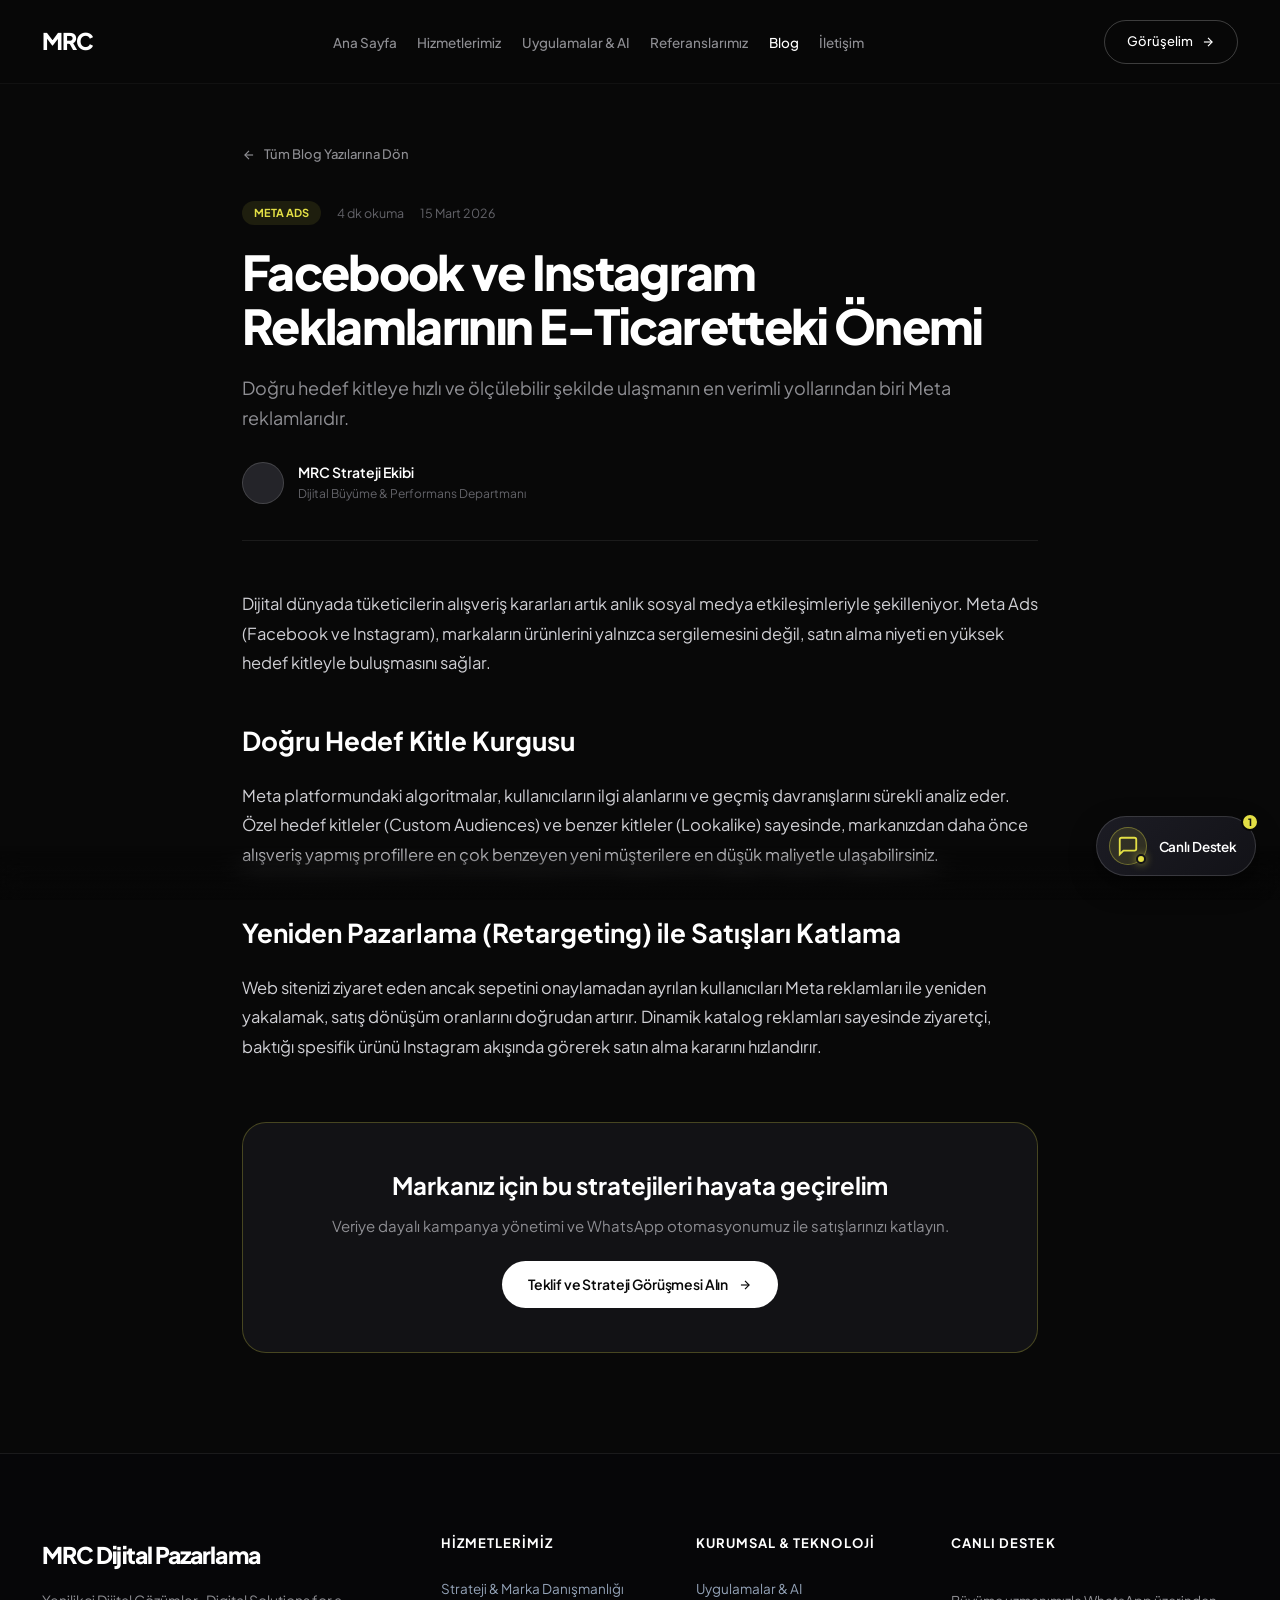
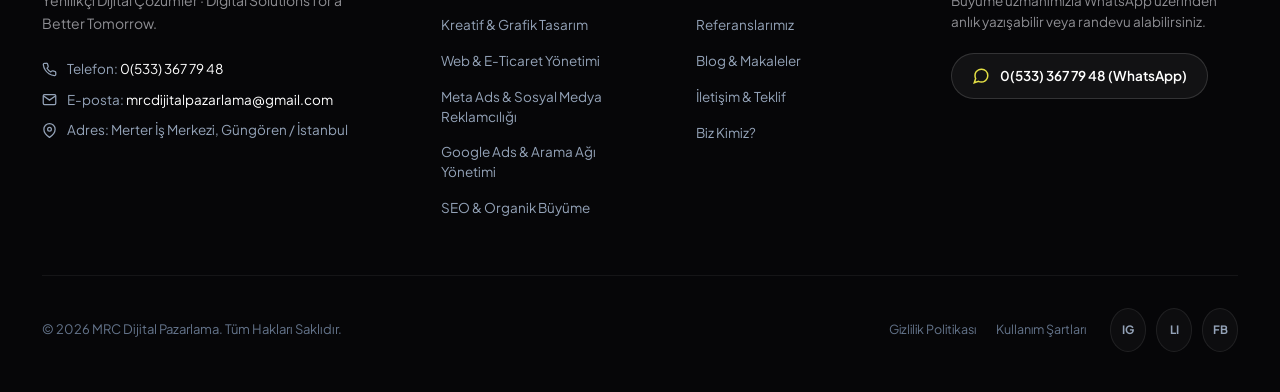
==== commit 7d5e3529: "fix: improve responsive layout and mobile navigation" ====
--- a/blog-detay.html
+++ b/blog-detay.html
@@ -13,8 +13,8 @@
   <link href="https://fonts.googleapis.com/css2?family=Plus+Jakarta+Sans:wght@300;400;500;600;700;800&family=Space+Grotesk:wght@500;600;700&display=swap" rel="stylesheet">
 
   <script type="module" crossorigin src="./assets/data-store-DvxqMFlW.js"></script>
-  <script type="module" crossorigin src="./assets/chat-widget-3o8VH0E1.js"></script>
-  <link rel="stylesheet" crossorigin href="./assets/chat-widget-BWJwFEwq.css">
+  <script type="module" crossorigin src="./assets/chat-widget-ZRHPGb_K.js"></script>
+  <link rel="stylesheet" crossorigin href="./assets/chat-widget-CwDZ1Vlp.css">
 </head>
 <body>
 
@@ -45,14 +45,14 @@
           </svg>
         </a>
 
-        <button class="mobile-toggle-btn" id="mobileToggleBtn" aria-label="Menü">
+        <button type="button" class="mobile-toggle-btn" id="mobileToggleBtn" aria-label="Menüyü aç" aria-controls="mobileDrawer" aria-expanded="false">
           <span></span><span></span>
         </button>
       </div>
     </div>
 
     <!-- Mobile Drawer -->
-    <div class="mobile-nav-drawer" id="mobileDrawer">
+    <div class="mobile-nav-drawer" id="mobileDrawer" aria-hidden="true">
       <ul class="mobile-nav-list">
         <li><a href="./index.html" class="mobile-nav-link">Ana Sayfa</a></li>
         <li><a href="./hizmetler.html" class="mobile-nav-link">Hizmetlerimiz</a></li>
--- a/assets/chat-widget-CwDZ1Vlp.css
+++ b/assets/chat-widget-CwDZ1Vlp.css
@@ -0,0 +1 @@
+:root{--bg-black:#080808;--bg-surface:#0e0e11;--bg-card:#121215;--bg-card-hover:#16161a;--border-subtle:#ffffff14;--border-card:#ffffff12;--border-hover:#ffffff38;--text-pure:#fff;--text-primary:#f2f2f5;--text-muted:#8e8e93;--text-dim:#636369;--text-kicker:#7d7d85;--accent-yellow:#e3df45;--accent-whatsapp:#e3df45;--font-main:"Plus Jakarta Sans", -apple-system, BlinkMacSystemFont, "Segoe UI", Roboto, sans-serif;--font-mono:"Space Grotesk", monospace;--container-max:1260px;--container-pad:32px;--header-height:84px}*,:before,:after{box-sizing:border-box;margin:0;padding:0}html{font-family:var(--font-main);background-color:var(--bg-black);color:var(--text-primary);scroll-behavior:smooth;-webkit-font-smoothing:antialiased;-moz-osx-font-smoothing:grayscale;font-size:16px;line-height:1.5}[id]{scroll-margin-top:calc(var(--header-height) + 28px)}body{background-color:var(--bg-black);min-height:100vh;overflow-x:hidden}img,svg{max-width:100%;display:block}a{color:inherit;text-decoration:none;transition:color .2s,opacity .2s,border-color .2s}button{cursor:pointer;background:0 0;border:none;font-family:inherit}ul,ol{list-style:none}.site-container{width:100%;max-width:var(--container-max);padding-left:var(--container-pad);padding-right:var(--container-pad);margin-left:auto;margin-right:auto}.site-container.narrow{max-width:860px}.section{padding-top:100px;padding-bottom:100px;position:relative}.section-kicker{letter-spacing:.15em;text-transform:uppercase;color:var(--text-kicker);margin-bottom:16px;font-size:11px;font-weight:700;display:block}.section-title{letter-spacing:-.035em;color:var(--text-pure);font-size:52px;font-weight:700;line-height:1.06}.section-head-split{justify-content:space-between;align-items:flex-start;gap:48px;margin-bottom:56px;display:flex}.section-head-split .head-left{flex:1;max-width:620px}.section-head-split .head-right{flex-direction:column;flex:0 0 380px;align-items:flex-start;gap:20px;display:flex}.section-head-split .head-right.align-end{text-align:right;align-items:flex-end}.head-description{color:var(--text-muted);font-size:15px;line-height:1.65}.btn-pill-solid{background-color:var(--text-pure);color:var(--bg-black);letter-spacing:-.01em;border-radius:999px;align-items:center;gap:10px;padding:13px 26px;font-size:14px;font-weight:600;transition:transform .2s,background-color .2s,box-shadow .2s;display:inline-flex}.btn-pill-solid:hover{background-color:#e5e5e8;transform:translateY(-1px)}.btn-pill-outline{border:1px solid var(--border-hover);color:var(--text-pure);background-color:#0000;border-radius:999px;align-items:center;gap:8px;padding:11px 22px;font-size:13px;font-weight:500;transition:border-color .2s,background-color .2s,color .2s;display:inline-flex}.btn-pill-outline:hover,.btn-pill-outline.active{border-color:var(--text-pure);background-color:#ffffff0f}.btn-pill-outline.btn-sm{padding:9px 18px;font-size:12.5px}.w-full{justify-content:center;width:100%}.icon-arrow{transition:transform .2s}.btn-pill-solid:hover .icon-arrow,.btn-pill-outline:hover .icon-arrow{transform:translate(3px)}.slider-arrows{gap:10px;display:flex}.btn-arrow{border:1px solid var(--border-subtle);width:38px;height:38px;color:var(--text-primary);background-color:#ffffff05;border-radius:50%;justify-content:center;align-items:center;transition:border-color .2s,background-color .2s;display:flex}.btn-arrow:hover{border-color:var(--border-hover);background-color:#ffffff14}.site-header{z-index:1000;height:var(--header-height);-webkit-backdrop-filter:blur(14px);background-color:#080808d9;border-bottom:1px solid #ffffff0a;align-items:center;display:flex;position:fixed;top:0;left:0;right:0}.header-container{width:100%;max-width:var(--container-max);padding:0 var(--container-pad);justify-content:space-between;align-items:center;gap:20px;margin:0 auto;display:flex}.brand-logo{flex-shrink:0;align-items:center;display:flex}.logo-text{letter-spacing:-.04em;color:var(--text-pure);white-space:nowrap;font-size:23px;font-weight:800}.nav-menu{flex-shrink:1;align-items:center;min-width:0;display:flex}.nav-list{flex-wrap:nowrap;align-items:center;gap:clamp(12px,1.6vw,28px);margin:0;padding:0;list-style:none;display:flex}.nav-link{color:var(--text-muted);white-space:nowrap;align-items:center;font-size:13.5px;font-weight:500;line-height:1.2;transition:color .2s;display:inline-flex}.nav-link:hover,.nav-link.active{color:var(--text-pure)}.header-actions{white-space:nowrap;flex-shrink:0;align-items:center;gap:14px;display:flex}.admin-quick-badge{color:var(--accent-yellow);letter-spacing:.02em;background-color:#e3df4514;border:1px solid #e3df4540;border-radius:999px;align-items:center;gap:6px;padding:8px 14px;font-size:12px;font-weight:600;transition:all .2s;display:inline-flex}.admin-quick-badge:hover{background-color:var(--accent-yellow);color:#111;transform:translateY(-1px)}.admin-footer-link{font-weight:600;color:var(--accent-yellow)!important}.mobile-toggle-btn{flex-direction:column;gap:5px;width:32px;height:32px;padding:6px 4px;display:none}.mobile-toggle-btn span{background-color:var(--text-pure);border-radius:2px;width:100%;height:2px;transition:transform .2s}.mobile-nav-drawer{top:var(--header-height);border-bottom:1px solid var(--border-subtle);padding:24px var(--container-pad) 32px;background-color:#0c0c0f;display:none;position:fixed;left:0;right:0}.mobile-nav-drawer.open{display:block}.mobile-nav-list{flex-direction:column;gap:18px;margin-bottom:24px;display:flex}.mobile-nav-link{color:var(--text-primary);font-size:16px;font-weight:500}.text-accent{color:var(--accent-yellow)!important}.subpage-hero{margin-top:var(--header-height);border-bottom:1px solid var(--border-subtle);background:radial-gradient(circle at 100% 0,#e3df450a,#0000 30%),linear-gradient(#09090b 0%,#080808 100%);padding-top:80px;padding-bottom:60px}.subpage-title{letter-spacing:-.035em;color:var(--text-pure);margin-bottom:20px;font-size:64px;font-weight:700;line-height:1.05}.subpage-lead{color:var(--text-muted);max-width:680px;font-size:18px;line-height:1.65}.hero-section{min-height:calc(100vh - var(--header-height));margin-top:var(--header-height);align-items:center;padding-top:60px;padding-bottom:80px;display:flex;position:relative;overflow:hidden}.hero-grid{grid-template-columns:1.15fr 1fr;align-items:center;gap:40px;width:100%;display:grid}.hero-content{z-index:5;max-width:580px;position:relative}.hero-headline{letter-spacing:-.04em;color:var(--text-pure);margin-bottom:24px;font-size:82px;font-weight:700;line-height:1.01}.headline-bold{font-weight:800}.hero-description{color:var(--text-muted);max-width:480px;margin-bottom:34px;font-size:16px;line-height:1.68}.hero-actions{flex-wrap:wrap;align-items:center;gap:16px;margin-bottom:44px;display:flex}.hero-trust{align-items:center;gap:16px;display:flex}.trust-avatars{align-items:center;display:flex}.avatar{border:2px solid var(--bg-black);background-color:#242429;background-position:50%;background-size:cover;border-radius:50%;width:32px;height:32px;margin-right:-8px}.av-1{background-image:url(https://images.unsplash.com/photo-1534528741775-53994a69daeb?w=100&auto=format&fit=crop&q=80)}.av-2{background-image:url(https://images.unsplash.com/photo-1507003211169-0a1dd7228f2d?w=100&auto=format&fit=crop&q=80)}.av-3{background-image:url(https://images.unsplash.com/photo-1517841905240-472988babdf9?w=100&auto=format&fit=crop&q=80)}.av-count{color:var(--text-pure);background-color:#1e1e24;justify-content:center;align-items:center;font-size:10px;font-weight:700;display:flex}.trust-text{color:var(--text-muted);font-size:12.5px;font-weight:400}.hero-visual-col{justify-content:center;align-items:center;display:flex;position:relative}.orbit-stage{justify-content:center;align-items:center;width:520px;height:520px;display:flex;position:relative}.sculpture-wrapper{z-index:2;border-radius:50%;width:360px;height:360px;position:relative;overflow:hidden;box-shadow:0 0 80px #000000e6}.sculpture-img{object-fit:cover;width:100%;height:100%;transform:scale(1.05)}.orbit-svg{pointer-events:none;z-index:3;width:100%;height:100%;position:absolute;top:0;left:0}.orbit-node{z-index:4;align-items:center;gap:8px;display:flex;position:absolute}.node-dot{background-color:var(--text-pure);border-radius:50%;width:5px;height:5px;box-shadow:0 0 8px #ffffffe6}.node-label{letter-spacing:.12em;color:#ffffffd9;text-transform:uppercase;font-size:10.5px;font-weight:600}.node-strategy{top:14%;left:10%}.node-design{top:12%;right:14%}.node-technology{bottom:30%;right:2%}.node-growth{bottom:12%;left:18%}.scroll-indicator{flex-direction:column;align-items:center;gap:12px;display:flex;position:absolute;bottom:40px;right:-24px}.scroll-text{writing-mode:vertical-rl;letter-spacing:.25em;color:var(--text-dim);text-transform:uppercase;font-size:9.5px}.scroll-line{background:linear-gradient(to bottom, var(--text-dim), transparent);width:1px;height:48px}.services-section{background:radial-gradient(at 50% 0,#6366f114 0%,#0000 60%),linear-gradient(#070709 0%,#121319 25%,#181923 60%,#0f1015 100%);border-top:1px solid #ffffff12}.cards-grid-4{grid-template-columns:repeat(4,1fr);gap:20px;display:grid}.service-card{background-color:var(--bg-card);border:1px solid var(--border-card);color:inherit;cursor:pointer;border-radius:18px;flex-direction:column;padding:32px 26px;text-decoration:none;transition:transform .2s,border-color .2s,background-color .2s,box-shadow .2s;display:flex}.service-card:hover{background-color:var(--bg-card-hover);border-color:#e3df4559;transform:translateY(-4px);box-shadow:0 16px 32px #00000073}.service-card:hover .service-card-link{color:var(--accent-yellow)}.service-icon-box{width:44px;height:44px;color:var(--text-pure);background-color:#ffffff0a;border:1px solid #ffffff14;border-radius:12px;justify-content:center;align-items:center;margin-bottom:24px;display:flex}.service-card-title{letter-spacing:-.02em;color:var(--text-pure);margin-bottom:12px;font-size:19px;font-weight:600}.service-card-desc{color:var(--text-muted);flex-grow:1;margin-bottom:28px;font-size:13.5px;line-height:1.6}.service-card-link{color:var(--text-pure);align-items:center;gap:6px;font-size:13px;font-weight:600;display:inline-flex}.service-card-link svg{transition:transform .2s}.service-card:hover .service-card-link svg{transform:translate(3px)}.services-full-section{border-top:1px solid var(--border-subtle);padding:100px 0}.services-list-container{grid-template-columns:repeat(2,1fr);gap:28px;margin-top:48px;display:grid}.service-full-card{background:linear-gradient(#131318 0%,#0d0d10 100%);border:1px solid #ffffff14;border-radius:24px;flex-direction:column;padding:40px 36px;transition:border-color .3s cubic-bezier(.16,1,.3,1),transform .3s cubic-bezier(.16,1,.3,1),box-shadow .3s;display:flex;position:relative;overflow:hidden}.service-full-card:before{content:"";background:linear-gradient(90deg,#0000,#ffffff26,#0000);height:1px;position:absolute;top:0;left:0;right:0}.service-full-card:hover{border-color:#ffffff38;transform:translateY(-4px);box-shadow:0 24px 48px #00000080}.service-full-header{justify-content:space-between;align-items:flex-start;gap:16px;margin-bottom:18px;display:flex}.service-title-wrap{flex-direction:column;display:flex}.service-num-badge{font-family:var(--font-heading);color:#ffffff4d;letter-spacing:.04em;background:#ffffff08;border:1px solid #ffffff0f;border-radius:999px;flex-shrink:0;padding:6px 14px;font-size:16px;font-weight:700}.service-category-tag{letter-spacing:.08em;color:var(--accent-yellow);text-transform:uppercase;margin-bottom:8px;font-size:11px;font-weight:700}.service-full-title{font-family:var(--font-heading);letter-spacing:-.02em;color:var(--text-pure);font-size:26px;font-weight:700;line-height:1.25}.service-full-desc{color:var(--text-muted);flex-grow:1;margin-bottom:24px;font-size:14.5px;line-height:1.68}.service-features-list{border-top:1px solid #ffffff0f;border-bottom:1px solid #ffffff0f;flex-direction:column;gap:12px;margin-bottom:28px;padding:20px 0;display:flex}.service-feature-item{color:var(--text-primary);align-items:center;gap:12px;font-size:13.5px;display:flex}.service-feature-item svg{color:var(--accent-yellow);background:#e3df451a;border:1px solid #e3df4540;border-radius:50%;flex-shrink:0;padding:2px}.service-card-footer{justify-content:flex-start;align-items:center;margin-top:auto;display:flex}@media (width<=900px){.services-list-container{grid-template-columns:1fr;gap:20px}.service-full-card{padding:32px 24px}}.app-spotlight-section{background:radial-gradient(#e3df4509 0%,#0000 70%),linear-gradient(#0f1015 0%,#151620 50%,#0d0e12 100%);border-top:1px solid #ffffff0f}.app-spotlight-card{background:linear-gradient(135deg,#16161cf2 0%,#0e0e12f2 100%);border:1px solid #e3df4540;border-radius:28px;grid-template-columns:1.2fr 1fr;align-items:center;gap:56px;padding:60px 52px;display:grid;position:relative;overflow:hidden;box-shadow:0 20px 60px #0009}.app-spotlight-card:before{content:"";pointer-events:none;background:radial-gradient(circle,#e3df451f,#0000 70%);border-radius:50%;width:340px;height:340px;position:absolute;top:-120px;right:-120px}.app-spotlight-badge{letter-spacing:.12em;color:var(--accent-yellow);background:#e3df451a;border:1px solid #e3df454d;border-radius:999px;margin-bottom:20px;padding:6px 14px;font-size:11px;font-weight:700;display:inline-block}.app-spotlight-title{letter-spacing:-.03em;color:var(--text-pure);margin-bottom:20px;font-size:42px;font-weight:700;line-height:1.1}.app-spotlight-desc{color:#a4a4ac;margin-bottom:28px;font-size:15.5px;line-height:1.7}.app-spotlight-highlights{grid-template-columns:repeat(2,1fr);gap:12px;margin-bottom:36px;display:grid}.highlight-chip{color:var(--text-primary);background-color:#ffffff0a;border:1px solid #ffffff0f;border-radius:10px;padding:10px 14px;font-size:13px;font-weight:500}.app-spotlight-actions{flex-wrap:wrap;align-items:center;gap:16px;display:flex}.app-switcher-tabs{flex-wrap:wrap;justify-content:center;align-items:center;gap:12px;margin-bottom:36px;display:flex}.app-tab-btn{color:var(--text-muted);font-family:var(--font-heading);cursor:pointer;background:#ffffff0a;border:1px solid #ffffff17;border-radius:999px;align-items:center;gap:8px;padding:12px 24px;font-size:14px;font-weight:600;transition:all .25s;display:flex}.app-tab-btn:hover{color:#fff;background:#ffffff14;border-color:#fff3}.app-tab-btn.active{border-color:var(--accent-yellow);color:#fff;background:linear-gradient(135deg,#6366f140,#e3df452e);box-shadow:0 4px 20px #e3df4526}.kabin-preview-layout{grid-template-columns:1fr 1fr;align-items:center;gap:18px;display:grid}.kabin-model-display{background:#000;border:1px solid #ffffff1a;border-radius:14px;position:relative;overflow:hidden}.kabin-badge-live{z-index:5;color:var(--accent-yellow);-webkit-backdrop-filter:blur(8px);backdrop-filter:blur(8px);background:#000000bf;border:1px solid #e3df4559;border-radius:6px;padding:4px 8px;font-size:10.5px;font-weight:700;position:absolute;top:10px;left:10px}.kabin-avatar-wrapper{height:220px;position:relative;overflow:hidden}.kabin-avatar-img{object-fit:cover;width:100%;height:100%}.kabin-scan-line{background:linear-gradient(90deg,#0000,#38bdf8,#0000);height:2px;animation:2.5s ease-in-out infinite alternate kabinScan;position:absolute;top:0;left:0;right:0;box-shadow:0 0 10px #38bdf8}@keyframes kabinScan{0%{top:5%}to{top:90%}}.kabin-fit-stats{color:#94a3b8;background:#121218f2;justify-content:space-between;align-items:center;padding:10px 12px;font-size:11px;display:flex}.kabin-verified-tag{color:#38bdf8;font-weight:700}.kabin-controls-display{flex-direction:column;display:flex}.kabin-label{letter-spacing:.08em;color:var(--accent-yellow);text-transform:uppercase;font-size:10px;font-weight:700}.kabin-feature-badges{flex-wrap:wrap;gap:6px;display:flex}.kabin-badge-pill{color:#e2e8f0;background:#ffffff0f;border:1px solid #ffffff1a;border-radius:6px;padding:3px 8px;font-size:11px}@media (width<=640px){.kabin-preview-layout{grid-template-columns:1fr}}.app-mockup-frame{background-color:#0b0b0e;border:1px solid #ffffff1f;border-radius:20px;overflow:hidden;box-shadow:0 24px 60px #000c}.app-mockup-header{background-color:#15151a;border-bottom:1px solid #ffffff0f;align-items:center;gap:8px;padding:14px 18px;display:flex}.app-dot{border-radius:50%;width:10px;height:10px}.app-dot.red{background-color:#ff5f56}.app-dot.yellow{background-color:#ffbd2e}.app-dot.green{background-color:#27c93f}.app-mockup-title{color:var(--text-dim);margin-left:8px;font-size:11.5px;font-weight:500}.app-mockup-body{flex-direction:column;gap:16px;padding:24px 20px;display:flex}.chat-item{display:flex}.chat-item.outgoing{justify-content:flex-end}.chat-bubble{color:#e5e5ea;background-color:#191920;border:1px solid #ffffff0d;border-radius:14px;max-width:82%;padding:14px 16px;font-size:13px;line-height:1.5}.chat-bubble.reply{color:#f2f2f5;background-color:#171722;border-color:#e3df4540}.chat-sender{color:var(--accent-yellow);margin-bottom:4px;font-size:10.5px;font-weight:700;display:block}.chat-bubble.reply .chat-sender{color:var(--accent-yellow)}.chat-system-meta{background-color:#e3df450f;border:1px dashed #e3df4559;border-radius:12px;padding:14px 16px}.meta-badge{color:var(--accent-yellow);margin-bottom:2px;font-size:10.5px;font-weight:700}.meta-amount{color:var(--text-pure);font-size:18px;font-weight:800}.meta-tag{color:#a0a0a8;font-size:11.5px}.app-deepdive-section{padding:20px 0 90px}.app-deepdive-card{background:radial-gradient(at 85% 0,#e3df4517 0%,#0000 60%),linear-gradient(145deg,#14141c 0%,#0a0a0e 100%);border:1px solid #e3df4540;border-radius:28px;padding:52px 48px;position:relative;overflow:hidden;box-shadow:0 24px 64px #0009}.app-deepdive-card:before{content:"";pointer-events:none;background:radial-gradient(circle,#e3df4514,#0000 70%);border-radius:50%;width:320px;height:320px;position:absolute;top:-100px;right:-100px}.app-deepdive-head{z-index:2;max-width:820px;margin-bottom:38px;position:relative}.app-deepdive-head .section-title{letter-spacing:-.02em;color:var(--text-pure);margin-bottom:16px;font-size:38px;font-weight:700;line-height:1.18}.app-deepdive-head .head-description{color:#a4a4ac;font-size:15.5px;line-height:1.7}.app-features-grid{z-index:2;grid-template-columns:repeat(3,1fr);gap:20px;margin-bottom:38px;display:grid;position:relative}.app-feature-box{background:#ffffff07;border:1px solid #ffffff14;border-radius:18px;flex-direction:column;padding:26px 22px;transition:transform .25s,border-color .25s,background-color .25s,box-shadow .25s;display:flex}.app-feature-box:hover{background:#e3df450a;border-color:#e3df4566;transform:translateY(-4px);box-shadow:0 12px 28px #0006}.feature-emoji{margin-bottom:14px;font-size:28px;line-height:1;display:inline-block}.feature-icon-badge{width:44px;height:44px;color:var(--accent-yellow);background:#e3df4514;border:1px solid #e3df4538;border-radius:12px;justify-content:center;align-items:center;margin-bottom:16px;transition:all .25s;display:flex}.app-feature-box:hover .feature-icon-badge{background:var(--accent-yellow);color:#111115;transform:scale(1.06)}.app-feature-box h3{color:var(--text-pure);letter-spacing:-.01em;margin-bottom:8px;font-size:16.5px;font-weight:700}.app-feature-box p{color:var(--text-muted);flex-grow:1;margin:0;font-size:13.5px;line-height:1.6}.app-deepdive-cta{z-index:2;border-top:1px solid #ffffff14;flex-wrap:wrap;align-items:center;gap:16px;padding-top:24px;display:flex;position:relative}@media (width<=960px){.app-features-grid{grid-template-columns:repeat(2,1fr)}.app-deepdive-card{padding:36px 28px}.app-deepdive-head .section-title{font-size:30px}}@media (width<=640px){.app-features-grid{grid-template-columns:1fr}.app-deepdive-card{padding:28px 20px}.app-deepdive-cta{flex-direction:column;align-items:stretch}.app-deepdive-cta a{text-align:center;justify-content:center}}.apps-controls-bar{flex-wrap:wrap;justify-content:space-between;align-items:center;gap:20px;margin-bottom:40px;display:flex}.apps-filter-bar{flex-wrap:wrap;align-items:center;gap:10px;display:flex}.apps-filter-btn{color:var(--text-muted);cursor:pointer;background:#ffffff0a;border:1px solid #ffffff1a;border-radius:999px;padding:8px 18px;font-family:inherit;font-size:13px;font-weight:600;transition:all .2s}.apps-filter-btn:hover{color:#fff;background:#ffffff17;border-color:#fff3}.apps-filter-btn.active{background:var(--text-pure);color:var(--bg-black);border-color:var(--text-pure);box-shadow:0 4px 14px #ffffff26}.apps-search-box{background:#ffffff0a;border:1px solid #ffffff1a;border-radius:999px;align-items:center;gap:10px;width:280px;padding:8px 18px;transition:border-color .2s,box-shadow .2s;display:flex}.apps-search-box:focus-within{border-color:var(--accent-yellow);box-shadow:0 0 0 3px #e3df451f}.apps-search-box input{color:#fff;background:0 0;border:none;outline:none;width:100%;font-family:inherit;font-size:13px}.apps-search-box input::placeholder{color:var(--text-dim)}.apps-minimal-grid{grid-template-columns:repeat(3,1fr);gap:28px;display:grid}.app-minimal-card{cursor:pointer;background:linear-gradient(160deg,#16161ccc 0%,#0d0d11f2 100%);border:1px solid #ffffff14;border-radius:22px;flex-direction:column;padding:30px 26px;transition:transform .3s cubic-bezier(.16,1,.3,1),border-color .3s,box-shadow .3s;display:flex;position:relative;overflow:hidden}.app-minimal-card:before{content:"";background:linear-gradient(90deg,#0000,#fff3,#0000);height:1px;position:absolute;top:0;left:0;right:0}.app-minimal-card:hover{border-color:#e3df4566;transform:translateY(-6px);box-shadow:0 20px 40px #0009,0 0 30px #e3df4514}.app-card-top-row{justify-content:space-between;align-items:center;margin-bottom:20px;display:flex}.app-card-icon-wrap{background:#ffffff0a;border:1px solid #ffffff1a;border-radius:14px;justify-content:center;align-items:center;width:48px;height:48px;font-size:22px;transition:transform .2s,background-color .2s;display:flex;box-shadow:0 4px 12px #0000004d}.app-minimal-card:hover .app-card-icon-wrap{background:#e3df451a;border-color:#e3df454d;transform:scale(1.08)}.app-card-badge{text-transform:uppercase;letter-spacing:.08em;color:var(--accent-yellow);white-space:nowrap;text-overflow:ellipsis;background:#e3df451a;border:1px solid #e3df4540;border-radius:999px;max-width:170px;padding:4px 10px;font-size:10.5px;font-weight:700;overflow:hidden}.app-hover-peek{-webkit-backdrop-filter:blur(14px);color:#cbd5e1;opacity:0;pointer-events:none;z-index:10;background:#0e0e14f7;border:1px solid #e3df4566;border-radius:12px;padding:11px 14px;font-size:11.5px;transition:all .25s cubic-bezier(.16,1,.3,1);position:absolute;bottom:70px;left:18px;right:18px;transform:translateY(8px);box-shadow:0 16px 36px #000000b3}.app-minimal-card:hover .app-hover-peek{opacity:1;transform:translateY(0)}.app-card-category{color:#64748b;text-transform:uppercase;letter-spacing:.06em;margin-bottom:6px;font-size:11px;font-weight:600;display:block}.app-card-title{font-family:var(--font-heading);color:#fff;letter-spacing:-.02em;margin-bottom:8px;font-size:22px;font-weight:700;line-height:1.25}.app-card-desc{color:#94a3b8;-webkit-line-clamp:3;-webkit-box-orient:vertical;flex-grow:1;margin-bottom:18px;font-size:13.5px;line-height:1.6;display:-webkit-box;overflow:hidden}.app-card-metric-pill{color:var(--accent-yellow);background:#e3df4514;border:1px solid #e3df4540;border-radius:999px;align-items:center;gap:6px;width:fit-content;margin-bottom:18px;padding:5px 11px;font-size:11.5px;font-weight:700;display:inline-flex}.app-card-feature-chips{flex-wrap:wrap;gap:6px;margin-bottom:22px;display:flex}.app-mini-chip{color:#cbd5e1;background:#ffffff0a;border:1px solid #ffffff14;border-radius:6px;padding:3px 8px;font-size:11px}.app-card-footer-row{border-top:1px solid #ffffff0f;justify-content:space-between;align-items:center;margin-top:auto;padding-top:16px;display:flex}.app-card-inspect-cta{color:#fff;align-items:center;gap:6px;font-size:13px;font-weight:600;transition:color .2s,transform .2s;display:inline-flex}.app-minimal-card:hover .app-card-inspect-cta{color:var(--accent-yellow);transform:translate(3px)}.app-card-quick-wa{width:32px;height:32px;color:var(--text-pure);background:#ffffff0d;border:1px solid #ffffff1f;border-radius:50%;justify-content:center;align-items:center;font-size:14px;text-decoration:none;transition:all .2s;display:flex}.app-card-quick-wa:hover{border-color:var(--accent-yellow);color:var(--accent-yellow);background:#e3df451f;transform:scale(1.08)}.apps-empty-state{text-align:center;color:var(--text-muted);background:#ffffff05;border:1px dashed #ffffff1a;border-radius:20px;grid-column:1/-1;padding:60px 20px}.mrc-campaign-popup-root{z-index:99999;-webkit-backdrop-filter:blur(14px);opacity:0;pointer-events:none;background:#000000d9;justify-content:center;align-items:center;padding:20px;transition:opacity .35s cubic-bezier(.16,1,.3,1);display:flex;position:fixed;inset:0}.mrc-campaign-popup-root.open{opacity:1;pointer-events:auto}.campaign-modal-dialog{background:linear-gradient(150deg,#181822 0%,#0d0d12 100%);border:1px solid #ffffff24;border-radius:26px;flex-direction:column;width:100%;max-width:560px;max-height:90vh;transition:transform .35s cubic-bezier(.16,1,.3,1);display:flex;position:relative;overflow:hidden;transform:translateY(24px)scale(.96);box-shadow:0 35px 90px #000000e6,0 0 50px #e3df4514}.mrc-campaign-popup-root.open .campaign-modal-dialog{transform:translateY(0)scale(1)}.campaign-close-btn{z-index:20;-webkit-backdrop-filter:blur(8px);backdrop-filter:blur(8px);color:#fff;cursor:pointer;background:#000000a6;border:1px solid #ffffff2e;border-radius:50%;justify-content:center;align-items:center;width:36px;height:36px;font-size:20px;line-height:1;transition:all .2s;display:flex;position:absolute;top:16px;right:16px}.campaign-close-btn:hover{background:#fff3;transform:scale(1.08)}.campaign-banner-media{background:#000;flex-shrink:0;width:100%;height:220px;position:relative;overflow:hidden}.campaign-banner-img{object-fit:cover;filter:brightness(.9)contrast(1.05);width:100%;height:100%}.campaign-banner-overlay{background:linear-gradient(#0000001a 0%,#0d0d12f2 100%);position:absolute;inset:0}.campaign-modal-body{flex-direction:column;padding:26px 30px 32px;display:flex;overflow-y:auto}.campaign-badge{color:var(--accent-yellow);text-transform:uppercase;letter-spacing:.08em;background:#e3df4524;border:1px solid #e3df4559;border-radius:999px;width:fit-content;margin-bottom:12px;padding:4px 12px;font-size:11px;font-weight:700;display:inline-block}.campaign-title{color:#fff;letter-spacing:-.025em;margin-bottom:12px;font-size:24px;font-weight:800;line-height:1.22}.campaign-content{color:#a4a4ac;margin-bottom:22px;font-size:14px;line-height:1.65}.campaign-coupon-box{background:#e3df4514;border:1px dashed #e3df4573;border-radius:12px;justify-content:space-between;align-items:center;margin-bottom:22px;padding:12px 18px;display:flex}.coupon-label{color:var(--accent-yellow);text-transform:uppercase;letter-spacing:.05em;margin-bottom:2px;font-size:11px;font-weight:700}.coupon-code{font-family:var(--font-mono);color:#fff;letter-spacing:.08em;font-size:18px;font-weight:800}.coupon-copy-btn{color:#fff;cursor:pointer;background:#ffffff1a;border:1px solid #fff3;border-radius:8px;padding:8px 14px;font-size:12px;font-weight:600;transition:all .2s}.coupon-copy-btn:hover{background:var(--accent-yellow);color:#000}.campaign-actions-row{flex-wrap:wrap;align-items:center;gap:12px;display:flex}.campaign-custom-html-wrapper{color:#e2e8f0;padding:24px 28px}@media (width<=640px){.campaign-modal-dialog{max-height:94vh}.campaign-banner-media{height:170px}.campaign-modal-body{padding:20px 20px 24px}.campaign-title{font-size:20px}.campaign-actions-row{flex-direction:column;width:100%}.campaign-actions-row a{justify-content:center;width:100%}}.work-section{background:linear-gradient(#0d0e12 0%,#08080a 50%,#0c0d11 100%);border-top:1px solid #ffffff0d}.cards-grid-3{grid-template-columns:repeat(3,1fr);gap:24px;margin-bottom:60px;display:grid}.project-card{background-color:var(--bg-card);border:1px solid var(--border-card);border-radius:20px;flex-direction:column;padding:24px;transition:border-color .2s,transform .2s;display:flex}.project-card:hover{border-color:var(--border-hover);transform:translateY(-4px)}.project-card-header{justify-content:space-between;align-items:flex-start;margin-bottom:20px;display:flex}.project-category{color:var(--text-dim);text-transform:uppercase;letter-spacing:.05em;margin-bottom:4px;font-size:11px;font-weight:500;display:block}.project-title{letter-spacing:-.02em;color:var(--text-pure);font-size:22px;font-weight:700}.project-action-circle{border:1px solid var(--border-subtle);width:32px;height:32px;color:var(--text-pure);background-color:#ffffff08;border-radius:50%;justify-content:center;align-items:center;transition:background-color .2s,border-color .2s;display:flex}.project-card:hover .project-action-circle{background-color:var(--text-pure);color:var(--bg-black)}.project-media{background-color:#0b0b0d;border-radius:14px;width:100%;height:250px;margin-bottom:20px;overflow:hidden}.project-img{object-fit:cover;width:100%;height:100%;transition:transform .3s}.project-card:hover .project-img{transform:scale(1.03)}.project-caption{color:var(--text-muted);font-size:13.5px;line-height:1.55}.partner-ticker-wrapper{border-top:1px solid #ffffff0d;width:100%;margin-top:36px;padding-top:36px;position:relative;overflow:hidden;-webkit-mask-image:linear-gradient(90deg,#0000,#000 12% 88%,#0000);mask-image:linear-gradient(90deg,#0000,#000 12% 88%,#0000)}.partner-ticker-label{letter-spacing:.18em;text-align:center;color:var(--text-dim);text-transform:uppercase;margin-bottom:28px;font-size:10.5px;font-weight:700}.partner-slider-viewport{cursor:grab;-webkit-user-select:none;user-select:none;touch-action:pan-y;width:100%;display:flex;overflow:hidden}.partner-slider-viewport:active,.partner-slider-viewport.is-dragging{cursor:grabbing!important}.partner-logos-track{will-change:transform;flex-wrap:nowrap;align-items:center;gap:60px;width:max-content;animation:30s linear infinite partnerMarqueeSlide;display:flex}.partner-ticker-wrapper:hover .partner-logos-track{animation-play-state:paused}@keyframes partnerMarqueeSlide{0%{transform:translate(0)}to{transform:translate(-50%)}}.partner-logo{object-fit:contain;filter:grayscale()invert();opacity:.45;cursor:pointer;pointer-events:none;-webkit-user-drag:none;-webkit-user-select:none;user-select:none;flex-shrink:0;max-width:120px;height:34px;transition:opacity .25s,transform .25s}.partner-logo:hover{opacity:.95;transform:scale(1.05)}.filter-tabs-wrapper{flex-wrap:wrap;align-items:center;gap:10px;margin-bottom:44px;display:flex}.filter-tabs-wrapper.no-margin{margin-bottom:0}.filter-tab-btn{border:1px solid var(--border-subtle);color:var(--text-muted);background-color:#ffffff08;border-radius:999px;padding:9px 20px;font-size:13px;font-weight:500;transition:all .2s}.filter-tab-btn:hover,.filter-tab-btn.active{background-color:var(--text-pure);color:var(--bg-black);border-color:var(--text-pure)}.references-grid-4{grid-template-columns:repeat(4,1fr);gap:20px;margin-bottom:80px;display:grid}.ref-brand-card{background-color:var(--bg-card);border:1px solid var(--border-card);text-align:center;border-radius:18px;flex-direction:column;align-items:center;padding:34px 24px;transition:border-color .2s,transform .2s;display:flex}.ref-brand-card:hover{border-color:var(--border-hover);transform:translateY(-3px)}.ref-logo-box{justify-content:center;align-items:center;height:48px;margin-bottom:18px;display:flex}.ref-logo-box img{object-fit:contain;filter:grayscale()invert();opacity:.75;max-width:140px;max-height:100%;transition:opacity .2s}.ref-brand-card:hover .ref-logo-box img{opacity:1}.ref-brand-name{color:var(--text-pure);margin-bottom:4px;font-size:16px;font-weight:700}.ref-brand-category{color:var(--text-dim);font-size:12px}.case-card{background-color:var(--bg-card);border:1px solid var(--border-card);border-radius:20px;flex-direction:column;justify-content:space-between;padding:36px 30px;transition:border-color .2s,transform .2s;display:flex}.case-card:hover{border-color:var(--border-hover);transform:translateY(-4px)}.case-metric{color:var(--accent-yellow);letter-spacing:-.03em;margin-bottom:8px;font-size:52px;font-weight:800;line-height:1}.case-metric-label{text-transform:uppercase;letter-spacing:.08em;color:var(--text-dim);margin-bottom:24px;font-size:12px;font-weight:600}.case-title{color:var(--text-pure);letter-spacing:-.02em;margin-bottom:12px;font-size:21px;font-weight:700}.case-desc{color:var(--text-muted);margin-bottom:24px;font-size:14px;line-height:1.65}.case-tags{flex-wrap:wrap;gap:8px;display:flex}.case-tags span{color:#b0b0b8;background-color:#ffffff0a;border:1px solid #ffffff14;border-radius:6px;padding:4px 10px;font-size:11px}.blog-controls-bar{flex-wrap:wrap;justify-content:space-between;align-items:center;gap:24px;margin-bottom:48px;display:flex}.blog-search-box{background-color:var(--bg-card);border:1px solid var(--border-card);border-radius:999px;flex:0 0 320px;align-items:center;gap:12px;padding:10px 18px;display:flex}.blog-search-box input{color:var(--text-pure);background:0 0;border:none;outline:none;width:100%;font-size:13.5px}.blog-search-box input::placeholder,.blog-search-box svg{color:var(--text-dim)}.blog-card{background-color:var(--bg-card);border:1px solid var(--border-card);border-radius:20px;flex-direction:column;justify-content:space-between;padding:28px 26px;transition:border-color .2s,transform .2s;display:flex}.blog-card:hover{border-color:var(--border-hover);transform:translateY(-4px)}.blog-card-tag{letter-spacing:.1em;text-transform:uppercase;color:var(--accent-yellow);background-color:#e3df4514;border-radius:6px;margin-bottom:18px;padding:4px 10px;font-size:10.5px;font-weight:700;display:inline-block}.blog-card-title{color:var(--text-pure);letter-spacing:-.02em;margin-bottom:12px;font-size:21px;font-weight:700;line-height:1.3}.blog-card-excerpt{color:var(--text-muted);flex-grow:1;margin-bottom:24px;font-size:14px;line-height:1.65}.blog-card-meta{color:var(--text-dim);border-top:1px solid #ffffff0d;justify-content:space-between;align-items:center;padding-top:18px;font-size:12px;display:flex}.blog-detail-article{margin-top:var(--header-height);padding:60px 0 100px}.back-link{color:var(--text-muted);align-items:center;gap:8px;margin-bottom:36px;font-size:13px;font-weight:500;display:inline-flex}.back-link:hover{color:var(--text-pure)}.article-header{border-bottom:1px solid var(--border-subtle);margin-bottom:48px;padding-bottom:36px}.article-meta-top{align-items:center;gap:16px;margin-bottom:20px;display:flex}.article-category-badge{color:var(--accent-yellow);text-transform:uppercase;background-color:#e3df451a;border-radius:999px;padding:4px 12px;font-size:11px;font-weight:700}.article-read-time,.article-date{color:var(--text-dim);font-size:12.5px}.article-title{letter-spacing:-.035em;color:var(--text-pure);margin-bottom:20px;font-size:48px;font-weight:800;line-height:1.12}.article-lead{color:var(--text-muted);margin-bottom:28px;font-size:18px;line-height:1.7}.article-author-bar{align-items:center;gap:14px;display:flex}.article-body-content{color:#cfcfd4;font-size:16.5px;line-height:1.8}.article-body-content p{margin-bottom:24px}.article-body-content h3{color:var(--text-pure);margin:40px 0 16px;font-size:26px;font-weight:700}.article-footer-cta{background-color:var(--bg-card);text-align:center;border:1px solid #e3df4540;border-radius:24px;margin-top:60px;padding:44px}.article-footer-cta h3{color:var(--text-pure);margin-bottom:12px;font-size:24px}.article-footer-cta p{color:var(--text-muted);margin-bottom:24px;font-size:15px}.contact-layout-grid{grid-template-columns:1fr 1.3fr;gap:48px;display:grid}.contact-info-title{color:var(--text-pure);letter-spacing:-.02em;margin-bottom:14px;font-size:32px;font-weight:700}.contact-info-desc{color:var(--text-muted);margin-bottom:32px;font-size:15px;line-height:1.65}.contact-cards-stack{flex-direction:column;gap:16px;display:flex}.contact-channel-card{background-color:var(--bg-card);border:1px solid var(--border-card);border-radius:16px;align-items:center;gap:16px;padding:20px 22px;transition:all .2s;display:flex}.contact-channel-card:hover{border-color:var(--border-hover);transform:translate(4px)}.contact-channel-card.highlight-whatsapp{background:linear-gradient(135deg,#e3df450a 0%,#121216f2 100%);border-color:#e3df4547}.channel-icon-circle{width:44px;height:44px;color:var(--text-pure);background-color:#ffffff0a;border-radius:50%;justify-content:center;align-items:center;display:flex}.channel-icon-circle.whatsapp{color:var(--accent-yellow);background-color:#e3df451a}.channel-title{color:var(--text-pure);margin-bottom:2px;font-size:14.5px;font-weight:600}.channel-val{color:var(--text-muted);font-size:13px}.form-container-card{background-color:var(--bg-card);border:1px solid var(--border-card);border-radius:24px;padding:44px 38px}.form-card-title{color:var(--text-pure);margin-bottom:8px;font-size:24px;font-weight:700}.form-card-sub{color:var(--text-muted);margin-bottom:28px;font-size:14px}.mrc-interactive-form{flex-direction:column;gap:20px;display:flex}.form-row-2{grid-template-columns:1fr 1fr;gap:16px;display:grid}.form-field{flex-direction:column;gap:8px;display:flex}.form-field label{color:#cfcfd4;font-size:13px;font-weight:600}.req{color:var(--accent-yellow)}.form-field input,.form-field select,.form-field textarea{border:1px solid var(--border-card);width:100%;color:var(--text-pure);background-color:#0c0c0f;border-radius:12px;outline:none;padding:13px 16px;font-family:inherit;font-size:14px;transition:border-color .2s,box-shadow .2s}.form-field input:focus,.form-field select:focus,.form-field textarea:focus{border-color:var(--accent-yellow);box-shadow:0 0 0 3px #e3df451a}.budget-selector{grid-template-columns:repeat(4,1fr);gap:8px;display:grid}.budget-pill{cursor:pointer}.budget-pill input{display:none}.budget-pill span{text-align:center;border:1px solid var(--border-card);color:var(--text-muted);background-color:#0c0c0f;border-radius:10px;padding:10px 8px;font-size:12px;font-weight:600;transition:all .2s;display:block}.budget-pill input:checked+span{background-color:var(--text-pure);color:var(--bg-black);border-color:var(--text-pure)}.form-alert-msg{border-radius:12px;padding:14px 18px;font-size:13.5px;font-weight:500;display:none}.form-alert-msg.success{color:var(--accent-yellow);background-color:#e3df4514;border:1px solid #e3df454d;display:block}.stats-section{background:linear-gradient(#0c0d11 0%,#15161f 50%,#0a0a0e 100%);border-top:1px solid #ffffff0f;border-bottom:1px solid #ffffff0f;padding:56px 0}.stats-grid-4{grid-template-columns:repeat(4,1fr);gap:32px;display:grid}.stat-item{flex-direction:column;display:flex}.stat-number{letter-spacing:-.04em;color:var(--text-pure);font-feature-settings:"tnum";margin-bottom:12px;font-size:64px;font-weight:700;line-height:1}.stat-label{color:var(--text-muted);font-size:14px;font-weight:400}.process-section{background:radial-gradient(circle at 50% 30%,#ffffff05 0%,#0000 60%),linear-gradient(#0a0a0e 0%,#14151d 50%,#09090c 100%);border-top:1px solid #ffffff0d}.process-steps-grid{border-top:1px solid var(--border-subtle);grid-template-columns:repeat(4,1fr);gap:32px;padding-top:40px;display:grid}.step-card{flex-direction:column;display:flex}.step-num{color:var(--text-dim);font-size:16px;font-weight:600;font-family:var(--font-mono);margin-bottom:18px}.step-title{color:var(--text-pure);letter-spacing:-.02em;margin-bottom:12px;font-size:20px;font-weight:600}.step-desc{color:var(--text-muted);font-size:14px;line-height:1.62}.testimonials-section{background:linear-gradient(#09090c 0%,#121319 50%,#08080b 100%);border-top:1px solid #ffffff0d}.latest-blog-section{background:linear-gradient(#08080b 0%,#14151d 50%,#070709 100%);border-top:1px solid #ffffff0d}.testimonial-card{background-color:var(--bg-card);border:1px solid var(--border-card);border-radius:20px;flex-direction:column;justify-content:space-between;gap:28px;padding:36px 30px;transition:border-color .2s;display:flex}.testimonial-card:hover{border-color:var(--border-hover)}.testimonial-quote{color:#cfcfd4;font-size:15px;line-height:1.68}.testimonial-author{align-items:center;gap:14px;display:flex}.author-avatar{background-color:#242429;background-position:50%;background-size:cover;border:1px solid #ffffff26;border-radius:50%;width:42px;height:42px}.av-user-1{background-image:url(https://images.unsplash.com/photo-1544005313-94ddf0286df2?w=120&auto=format&fit=crop&q=80)}.av-user-2{background-image:url(https://images.unsplash.com/photo-1506794778202-cad84cf45f1d?w=120&auto=format&fit=crop&q=80)}.av-user-3{background-image:url(https://images.unsplash.com/photo-1500648767791-00dcc994a43e?w=120&auto=format&fit=crop&q=80)}.author-name{color:var(--text-pure);margin-bottom:2px;font-size:14px;font-weight:600}.author-role{color:var(--text-dim);font-size:12px}.cta-section{border-top:1px solid var(--border-subtle);align-items:center;min-height:480px;display:flex;position:relative;overflow:hidden}.cta-background-container{z-index:1;width:100%;height:100%;position:absolute;top:0;left:0}.cta-bg-img{object-fit:cover;object-position:center bottom;filter:brightness(.65)contrast(1.1);width:100%;height:100%}.cta-gradient-overlay{background:linear-gradient(180deg, var(--bg-black) 0%, #08080873 30%, #080808cc 85%, var(--bg-black) 100%);width:100%;height:100%;position:absolute;top:0;left:0}.cta-content-wrapper{z-index:3;justify-content:space-between;align-items:center;gap:48px;width:100%;padding-top:60px;padding-bottom:60px;display:flex;position:relative}.cta-left{flex:1;max-width:580px}.cta-title{letter-spacing:-.035em;color:var(--text-pure);font-size:58px;font-weight:700;line-height:1.05}.cta-right{flex-direction:column;flex:0 0 420px;gap:24px;display:flex}.cta-text{color:#c4c4c8;font-size:15.5px;line-height:1.65}.cta-buttons{flex-wrap:wrap;align-items:center;gap:16px;display:flex}.site-footer{z-index:10;color:#94a3b8;background-color:#060608;border-top:1px solid #ffffff14;padding:80px 0 40px;position:relative}.footer-grid-4{border-bottom:1px solid #ffffff0f;grid-template-columns:2.2fr 1.3fr 1.3fr 1.8fr;gap:48px;padding-bottom:56px;display:grid}.footer-brand-col{flex-direction:column;gap:16px;display:flex}.footer-brand-logo{font-family:var(--font-heading);color:#fff;letter-spacing:-.04em;font-size:26px;font-weight:800;text-decoration:none;display:inline-block}.footer-brand-tagline{color:var(--text-muted);max-width:320px;margin:0;font-size:14px;line-height:1.65}.footer-contact-details{flex-direction:column;gap:10px;margin-top:8px;font-size:13.5px;display:flex}.footer-contact-item{color:#94a3b8;align-items:center;gap:10px;display:flex}.footer-contact-item a{color:#fff;text-decoration:none;transition:color .2s}.footer-contact-item a:hover{color:var(--accent-yellow)}.footer-col-title{font-family:var(--font-heading);color:#fff;letter-spacing:.08em;text-transform:uppercase;margin-bottom:22px;font-size:13px;font-weight:700}.footer-links-list{flex-direction:column;gap:12px;margin:0;padding:0;list-style:none;display:flex}.footer-links-list a{color:#94a3b8;align-items:center;gap:6px;font-size:13.5px;text-decoration:none;transition:color .2s,transform .2s;display:inline-flex}.footer-links-list a:hover{color:#fff;transform:translate(3px)}.footer-support-col{flex-direction:column;gap:14px;display:flex}.footer-support-text{color:var(--text-muted);margin:0;font-size:13.5px;line-height:1.6}.footer-whatsapp-badge-btn{color:var(--text-pure);background:#ffffff0d;border:1px solid #ffffff24;border-radius:999px;align-items:center;gap:10px;width:fit-content;margin-top:6px;padding:12px 20px;font-size:13.5px;font-weight:600;text-decoration:none;transition:all .25s;display:inline-flex}.footer-whatsapp-badge-btn svg{color:var(--accent-yellow);transition:transform .2s}.footer-whatsapp-badge-btn:hover{color:var(--accent-yellow);background:#e3df4514;border-color:#e3df4559;transform:translateY(-2px);box-shadow:0 10px 25px #00000080}.footer-whatsapp-badge-btn:hover svg{transform:scale(1.1)}.footer-bottom-bar{flex-wrap:wrap;justify-content:space-between;align-items:center;gap:20px;padding-top:32px;display:flex}.footer-copy-text{color:#64748b;margin:0;font-size:13px}.footer-bottom-links{align-items:center;gap:24px;display:flex}.footer-social-icons{align-items:center;gap:10px;display:flex}.footer-social-btn{color:#94a3b8;background:#ffffff08;border:1px solid #ffffff14;border-radius:50%;justify-content:center;align-items:center;width:36px;height:36px;font-size:11.5px;font-weight:700;text-decoration:none;transition:all .2s;display:flex}.footer-social-btn:hover{border-color:var(--accent-yellow);color:var(--accent-yellow);background:#ffffff1a;transform:translateY(-2px)}.footer-legal-links{align-items:center;gap:20px;font-size:12.5px;display:flex}.footer-legal-links a{color:#64748b;text-decoration:none;transition:color .2s}.footer-legal-links a:hover{color:var(--text-pure)}@media (width<=1024px){.footer-grid-4{grid-template-columns:repeat(2,1fr);gap:40px}}@media (width<=640px){.footer-grid-4{grid-template-columns:1fr;gap:36px;padding-bottom:40px}.footer-bottom-bar{flex-direction:column;align-items:flex-start;gap:16px}}@media (width<=1280px){.hero-headline{font-size:72px}.section-title{font-size:46px}.subpage-title{font-size:52px}.cta-title{font-size:48px}.app-spotlight-title{font-size:36px}.orbit-stage{width:460px;height:460px}.sculpture-wrapper{width:320px;height:320px}}@media (width<=1120px){.nav-menu{display:none}.mobile-toggle-btn{display:flex}.hero-grid{text-align:center;grid-template-columns:1fr;gap:48px}.hero-content{flex-direction:column;align-items:center;max-width:100%;margin:0 auto;display:flex}.hero-headline{font-size:64px}.hero-description{max-width:540px}.scroll-indicator{display:none}.section-head-split{flex-direction:column;gap:20px}.section-head-split .head-right,.section-head-split .head-right.align-end{text-align:left;flex:auto;align-items:flex-start}.cards-grid-4{grid-template-columns:repeat(2,1fr)}.cards-grid-3{grid-template-columns:1fr;gap:20px}.process-steps-grid{grid-template-columns:repeat(2,1fr);gap:32px}.stats-grid-4{grid-template-columns:repeat(2,1fr);gap:40px}.app-spotlight-card{grid-template-columns:1fr;padding:40px 32px}.app-features-grid{grid-template-columns:1fr}.service-detailed-row{grid-template-columns:1fr;padding:32px 28px}.references-grid-4{grid-template-columns:repeat(2,1fr)}.contact-layout-grid{grid-template-columns:1fr}.cta-content-wrapper{flex-direction:column;align-items:flex-start}.cta-right{flex:auto;width:100%}.footer-top-row{flex-direction:column;align-items:flex-start;gap:28px}.footer-nav{flex-wrap:wrap;gap:18px 24px}}@media (width<=768px){:root{--container-pad:20px}.section{padding-top:70px;padding-bottom:70px}.hero-headline{font-size:48px}.section-title{font-size:34px}.subpage-title,.cta-title{font-size:36px}.orbit-stage{width:340px;height:340px}.sculpture-wrapper{width:240px;height:240px}.cards-grid-4,.process-steps-grid{grid-template-columns:1fr}.stat-number{font-size:48px}.form-row-2{grid-template-columns:1fr}.budget-selector{grid-template-columns:repeat(2,1fr)}.footer-bottom-row{flex-direction:column;align-items:flex-start;gap:16px}.footer-legal{flex-wrap:wrap;gap:16px}}@media (width<=390px){.hero-headline{font-size:38px}.section-title{font-size:28px}.subpage-title,.cta-title{font-size:30px}.stat-number{font-size:40px}.orbit-stage{width:290px;height:290px}.sculpture-wrapper{width:200px;height:200px}}.mrc-chat-root{z-index:9999;font-family:var(--font-body);position:fixed;bottom:24px;right:24px}.chat-popup-bubble{opacity:0;pointer-events:none;cursor:pointer;background:#16161d;border:1px solid #ffffff1f;border-radius:14px;justify-content:space-between;align-items:center;gap:10px;width:270px;padding:12px 14px;transition:all .3s cubic-bezier(.16,1,.3,1);display:flex;position:absolute;bottom:66px;right:0;transform:translateY(12px)scale(.95);box-shadow:0 10px 30px #00000080}.chat-popup-bubble.show{opacity:1;pointer-events:auto;transform:translateY(0)scale(1)}.chat-popup-bubble:after{content:"";background:#16161d;border-bottom:1px solid #ffffff1f;border-right:1px solid #ffffff1f;width:12px;height:12px;position:absolute;bottom:-6px;right:24px;transform:rotate(45deg)}.bubble-text{color:var(--text-pure);font-size:13px;font-weight:500;line-height:1.4}.bubble-close-btn{color:var(--text-muted);cursor:pointer;background:0 0;border:none;padding:2px 4px;font-size:16px;line-height:1}.bubble-close-btn:hover{color:#fff}.chat-trigger-btn{color:var(--text-pure);cursor:pointer;background:linear-gradient(135deg,#1c1c24 0%,#121217 100%);border:1px solid #ffffff24;border-radius:999px;align-items:center;gap:12px;padding:10px 18px 10px 12px;transition:transform .2s,border-color .2s,box-shadow .2s;display:flex;position:relative;box-shadow:0 10px 25px #00000080}.chat-trigger-btn:hover{border-color:#ffffff47;transform:translateY(-2px);box-shadow:0 14px 30px #0009}.trigger-avatar{width:38px;height:38px;color:var(--accent-yellow);background:#e3df451f;border:1px solid #e3df4559;border-radius:50%;justify-content:center;align-items:center;display:flex;position:relative}.online-indicator{background-color:var(--accent-yellow);border:2px solid #121217;border-radius:50%;width:10px;height:10px;position:absolute;bottom:0;right:0;box-shadow:0 0 8px #e3df4599}.trigger-text{letter-spacing:-.01em;font-size:13.5px;font-weight:600}.chat-badge-count{background:var(--accent-yellow);color:#111115;border:2px solid #080808;border-radius:50%;justify-content:center;align-items:center;width:18px;height:18px;font-size:10px;font-weight:800;display:flex;position:absolute;top:-4px;right:-4px}.chat-window-modal{overscroll-behavior:contain;opacity:0;pointer-events:none;background:#111116;border:1px solid #ffffff1f;border-radius:22px;flex-direction:column;width:380px;height:540px;transition:all .3s cubic-bezier(.16,1,.3,1);display:flex;position:absolute;bottom:70px;right:0;overflow:hidden;transform:translateY(20px)scale(.96);box-shadow:0 25px 60px #000000b3}.chat-window-modal.open{opacity:1;pointer-events:auto;transform:translateY(0)scale(1)}.chat-header{background:#ffffff05;border-bottom:1px solid #ffffff12;justify-content:space-between;align-items:center;padding:16px 20px;display:flex}.chat-header-user{align-items:center;gap:12px;display:flex}.chat-header-avatar{color:#fff;background:#1e1e26;border:1px solid #ffffff1a;border-radius:50%;justify-content:center;align-items:center;width:36px;height:36px;display:flex;position:relative}.header-dot{background-color:var(--accent-yellow);border:1.5px solid #111116;border-radius:50%;width:9px;height:9px;position:absolute;bottom:0;right:0;box-shadow:0 0 6px #e3df4599}.chat-agent-name{color:var(--text-pure);font-size:13.5px;font-weight:700}.chat-agent-status{color:var(--accent-yellow);opacity:.85;font-size:11px}.chat-header-close{color:var(--text-muted);cursor:pointer;background:0 0;border:none;padding:4px;font-size:20px;line-height:1}.chat-header-close:hover{color:#fff}.chat-messages-feed{overscroll-behavior:contain;flex-direction:column;flex:1;gap:14px;padding:18px;display:flex;overflow-y:auto}.chat-msg-row{align-items:flex-end;gap:10px;display:flex}.chat-msg-row.user{justify-content:flex-end}.msg-avatar{color:#fff;background:#2563eb;border-radius:50%;flex-shrink:0;justify-content:center;align-items:center;width:26px;height:26px;margin-bottom:4px;font-size:9px;font-weight:800;display:flex}.msg-bubble{border-radius:14px;max-width:82%;padding:12px 14px;font-size:13px;line-height:1.55;position:relative}.msg-bot{color:var(--text-primary);background:#1a1a22;border:1px solid #ffffff14;border-bottom-left-radius:4px}.msg-user{color:#fff;background:#2563eb;border-bottom-right-radius:4px}.msg-time{color:#fff6;text-align:right;margin-top:5px;font-size:10px}.msg-user .msg-time{color:#ffffffb3}.chat-inline-actions{flex-direction:column;gap:6px;margin-top:12px;display:flex}.btn-chat-action{background:var(--accent-yellow);color:#111115;text-align:center;cursor:pointer;border:none;border-radius:8px;justify-content:center;align-items:center;gap:6px;padding:9px 14px;font-size:12.5px;font-weight:700;text-decoration:none;transition:all .2s;display:inline-flex}.btn-chat-action:hover{color:#111115;background:#fff;transform:translateY(-1px)}.btn-chat-outline{color:var(--text-pure);text-align:center;background:#ffffff0a;border:1px solid #ffffff1f;border-radius:8px;padding:7px 12px;font-size:12px;font-weight:600;text-decoration:none;transition:all .2s;display:inline-block}.btn-chat-outline:hover{background:#ffffff14;border-color:#ffffff40}.chat-quick-chips{overscroll-behavior:contain;scrollbar-width:none;background:#ffffff03;border-top:1px solid #ffffff0d;gap:6px;padding:8px 14px;display:flex;overflow-x:auto}.site-bottom-blur-dock{pointer-events:none;z-index:950;-webkit-backdrop-filter:blur(14px);backdrop-filter:blur(14px);background:linear-gradient(#0000 0%,#08080833 50%,#080808bf 100%);height:54px;position:fixed;bottom:0;left:0;right:0;-webkit-mask-image:linear-gradient(#0000 0%,#000000d9 60%,#000 100%);mask-image:linear-gradient(#0000 0%,#000000d9 60%,#000 100%)}.chat-quick-chips::-webkit-scrollbar{display:none}.chip-btn{white-space:nowrap;color:var(--text-primary);cursor:pointer;background:#ffffff0a;border:1px solid #ffffff14;border-radius:999px;flex-shrink:0;padding:6px 12px;font-size:11.5px;font-weight:500;transition:all .2s}.chip-btn:hover{color:#fff;background:#ffffff1a;border-color:#fff3}.chip-btn.chip-accent{color:#a5b4fc;background:#6366f11f;border-color:#6366f14d;font-weight:600}.chip-btn.chip-accent:hover{color:#fff;background:#6366f140}.chat-input-bar{background:#15151c;border-top:1px solid #ffffff14;align-items:center;gap:8px;padding:12px 14px;display:flex}.chat-input-bar input{color:#fff;background:#0d0d12;border:1px solid #ffffff1a;border-radius:8px;outline:none;flex:1;padding:9px 12px;font-size:13px;transition:border-color .2s}.chat-input-bar input:focus{border-color:#6366f1}.chat-send-btn{color:#fff;cursor:pointer;background:#2563eb;border:none;border-radius:8px;justify-content:center;align-items:center;width:36px;height:36px;transition:background .2s;display:flex}.chat-send-btn:hover{background:#1d4ed8}@media (width<=440px){.chat-window-modal{width:calc(100vw - 32px);height:480px;right:-8px}}.hizmet-features-grid{grid-template-columns:repeat(4,1fr);gap:20px;width:100%;display:grid}.hizmet-feature-card{background:var(--bg-card);border:1px solid var(--border-card);border-radius:18px;flex-direction:column;height:100%;padding:28px 24px;transition:transform .2s,border-color .2s,background-color .2s,box-shadow .2s;display:flex}.hizmet-feature-card:hover{background-color:var(--bg-card-hover);border-color:#e3df454d;transform:translateY(-4px);box-shadow:0 16px 32px #0006}.hizmet-feature-top{justify-content:space-between;align-items:center;margin-bottom:18px;display:flex}.hizmet-feature-num{font-family:var(--font-heading);color:var(--accent-yellow);letter-spacing:-.02em;font-size:22px;font-weight:800}.hizmet-feature-badge{color:#94a3b8;letter-spacing:.08em;text-transform:uppercase;background:#ffffff0a;border-radius:6px;padding:3px 8px;font-size:10.5px;font-weight:700}.hizmet-feature-title{color:var(--text-pure);margin-bottom:10px;font-size:17px;font-weight:600;line-height:1.35}.hizmet-feature-desc{color:var(--text-muted);flex-grow:1;margin:0;font-size:13.5px;line-height:1.6}.process-steps-grid{grid-template-columns:repeat(4,1fr);gap:20px;width:100%;display:grid}.process-step-card{background:var(--bg-card);border:1px solid var(--border-card);border-radius:18px;flex-direction:column;height:100%;padding:28px 24px;transition:transform .2s,border-color .2s;display:flex}.process-step-card:hover{border-color:var(--border-hover);transform:translateY(-3px)}.process-step-num{font-family:var(--font-heading);margin-bottom:14px;font-size:26px;font-weight:800}.process-step-title{color:var(--text-pure);margin-bottom:10px;font-size:17px;font-weight:600;line-height:1.35}.process-step-desc{color:var(--text-muted);flex-grow:1;margin:0;font-size:13.5px;line-height:1.6}.references-grid-6{grid-template-columns:repeat(6,1fr);gap:16px;width:100%;display:grid}.ref-card-compact{background:var(--bg-card);border:1px solid var(--border-card);text-align:center;border-radius:16px;flex-direction:column;align-items:center;padding:24px 16px;transition:transform .2s,border-color .2s;display:flex}.ref-card-compact:hover{border-color:var(--border-hover);transform:translateY(-3px)}.ref-logo-box{justify-content:center;align-items:center;width:100%;height:48px;margin-bottom:12px;display:flex}.ref-logo-box img{object-fit:contain;opacity:.85;filter:brightness(0)invert();max-width:120px;max-height:38px;transition:opacity .2s}.ref-card-compact:hover .ref-logo-box img{opacity:1}.ref-name-compact{color:var(--text-pure);margin-bottom:3px;font-size:13px;font-weight:600}.ref-cat-compact{color:var(--text-dim);font-size:11px}@media (width<=1100px){.hizmet-features-grid,.process-steps-grid{grid-template-columns:repeat(2,1fr)}.references-grid-6{grid-template-columns:repeat(3,1fr)}}@media (width<=640px){.hizmet-features-grid,.process-steps-grid{grid-template-columns:1fr}.references-grid-6{grid-template-columns:repeat(2,1fr)}}html{-webkit-text-size-adjust:100%;-moz-text-size-adjust:100%;text-size-adjust:100%}body.menu-open{overflow:hidden}:where(a,button,input,select,textarea):focus-visible{outline:2px solid var(--accent-yellow);outline-offset:3px}.mobile-nav-backdrop{inset:var(--header-height) 0 0;z-index:995;opacity:0;pointer-events:none;background:#000000a3;border:0;width:100%;transition:opacity .24s;position:fixed}.mobile-nav-backdrop.open{opacity:1;pointer-events:auto}.mobile-toggle-btn{border-radius:12px;justify-content:center;align-items:center;min-width:44px;min-height:44px;transition:background-color .2s}.mobile-toggle-btn:hover,.mobile-toggle-btn.is-open{background-color:#ffffff14}.mobile-toggle-btn span{transform-origin:50%}.mobile-toggle-btn.is-open span:first-child{transform:translateY(3.5px)rotate(45deg)}.mobile-toggle-btn.is-open span:last-child{transform:translateY(-3.5px)rotate(-45deg)}.mobile-nav-drawer{z-index:1001;max-height:calc(100dvh - var(--header-height));overscroll-behavior:contain;opacity:0;visibility:hidden;pointer-events:none;transition:opacity .24s,transform .24s,visibility .24s;overflow-y:auto;transform:translateY(-12px);box-shadow:0 24px 42px #0000006b}.mobile-nav-drawer.open{opacity:1;visibility:visible;pointer-events:auto;transform:translateY(0)}.mobile-nav-link{align-items:center;min-height:44px;display:flex}.mobile-drawer-footer .btn-pill-solid{min-height:48px}.btn-pill-solid,.btn-pill-outline,.btn-arrow,.footer-social-btn,.chat-header-close,.bubble-close-btn,.chat-send-btn{min-height:44px}.chat-header-close,.bubble-close-btn,.chat-send-btn{justify-content:center;align-items:center;min-width:44px;display:inline-flex}@media (width<=1120px){.header-container{gap:12px}.header-actions{gap:6px}.header-actions>.btn-pill-outline{padding:10px 18px}}@media (width<=768px){:root{--container-pad:20px}.section{padding-top:64px;padding-bottom:64px}.subpage-hero{padding-bottom:44px;padding-top:56px!important}.subpage-title{margin-bottom:16px;font-size:clamp(36px,9.5vw,52px);line-height:1.06}.subpage-lead{font-size:16px;line-height:1.6}.hero-section{min-height:auto;padding-top:48px;padding-bottom:56px}.hero-grid{gap:36px}.hero-headline{width:100%;font-size:clamp(38px,10.8vw,52px);line-height:.99}.hero-description{max-width:34ch;font-size:15px;line-height:1.6}.hero-actions,.cta-buttons,.app-spotlight-actions,.app-deepdive-cta{flex-direction:column;align-items:stretch;gap:10px;width:100%;max-width:360px}.hero-actions>a,.cta-buttons>a,.app-spotlight-actions>a,.app-deepdive-cta>a{justify-content:center;width:100%;min-height:48px}.hero-trust{justify-content:center;align-items:flex-start;gap:14px;width:100%}.trust-text{text-align:left;max-width:220px;font-size:12px;line-height:1.45}.orbit-stage{aspect-ratio:1;width:min(86vw,340px);height:auto}.sculpture-wrapper{aspect-ratio:1;width:70%;height:auto}.orbit-node{gap:6px;font-size:9px}.section-title{font-size:clamp(30px,8.5vw,40px);line-height:1.08}.section-head-split{gap:18px;margin-bottom:32px}.app-spotlight-card,.app-deepdive-card,.form-container-card,.article-footer-cta{border-radius:22px}.app-spotlight-card{gap:32px;padding:28px 20px}.app-spotlight-title{font-size:clamp(28px,7.5vw,36px)}.app-spotlight-highlights{grid-template-columns:1fr;gap:8px;margin-bottom:28px}.app-tab-btn{min-height:44px;padding:10px 16px}.form-container-card{padding:28px 20px}.budget-pill span{justify-content:center;align-items:center;min-height:44px;display:flex}.article-title{font-size:clamp(34px,9vw,48px)}.article-meta-top{flex-wrap:wrap;align-items:flex-start;gap:8px 12px}.article-body-content{font-size:16px}.article-body-content img,.article-body-content video,.article-body-content iframe{max-width:100%;height:auto}.footer-grid-4{gap:32px}.mrc-chat-root{right:max(14px, env(safe-area-inset-right));bottom:max(14px, env(safe-area-inset-bottom))}.chat-trigger-btn{min-height:52px;padding-right:16px}.chat-window-modal{border-radius:20px;width:min(100vw - 28px,380px);height:min(70dvh,540px);max-height:calc(100dvh - 92px);bottom:66px;right:0}}@media (width<=420px){.site-container,.header-container{padding-left:16px;padding-right:16px}.header-actions>.btn-pill-outline{padding:9px 15px;font-size:12px}.mobile-nav-drawer{padding-left:16px;padding-right:16px}.hero-headline{font-size:clamp(36px,10.2vw,42px)}.hero-description{font-size:14px}.hero-trust{gap:12px}.trust-text{max-width:190px}.chat-window-modal{width:calc(100vw - 24px);right:-4px}}@media (prefers-reduced-motion:reduce){*,:before,:after{scroll-behavior:auto!important;transition-duration:.01ms!important;animation-duration:.01ms!important;animation-iteration-count:1!important}}
